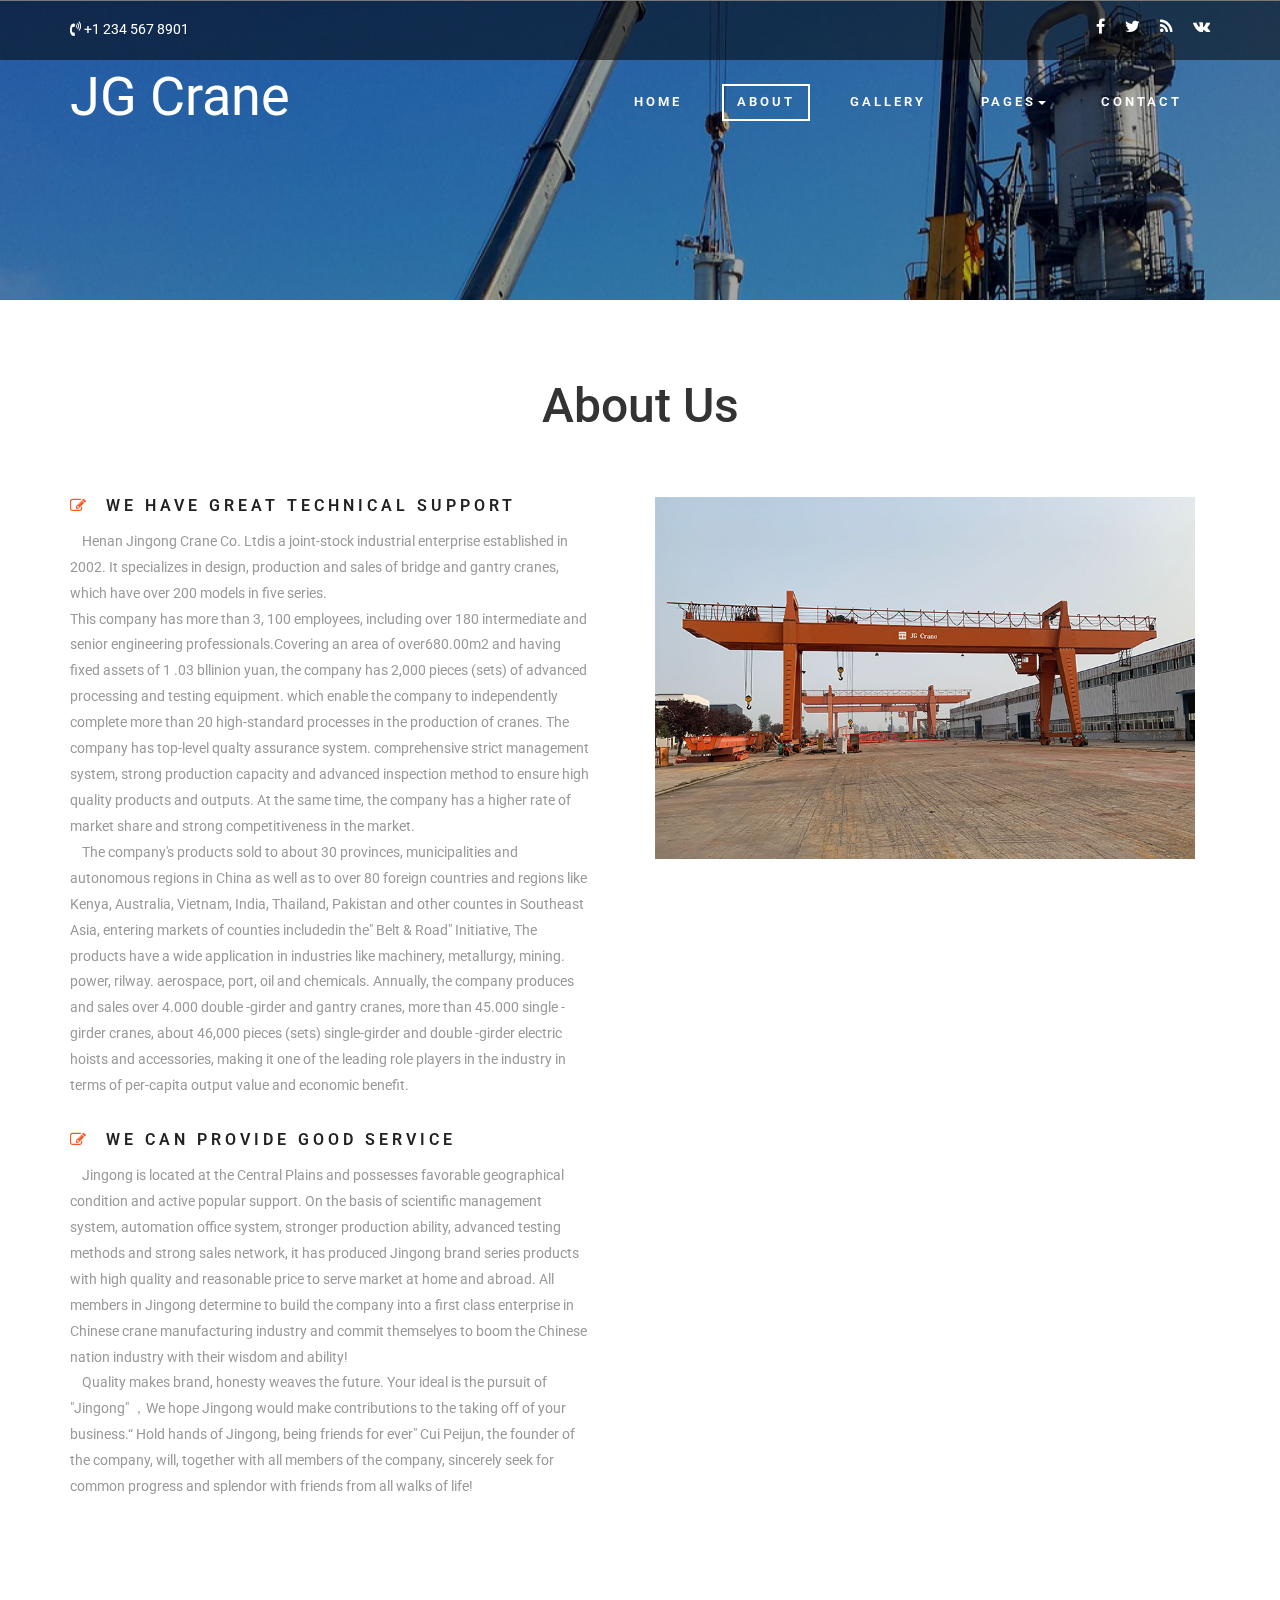
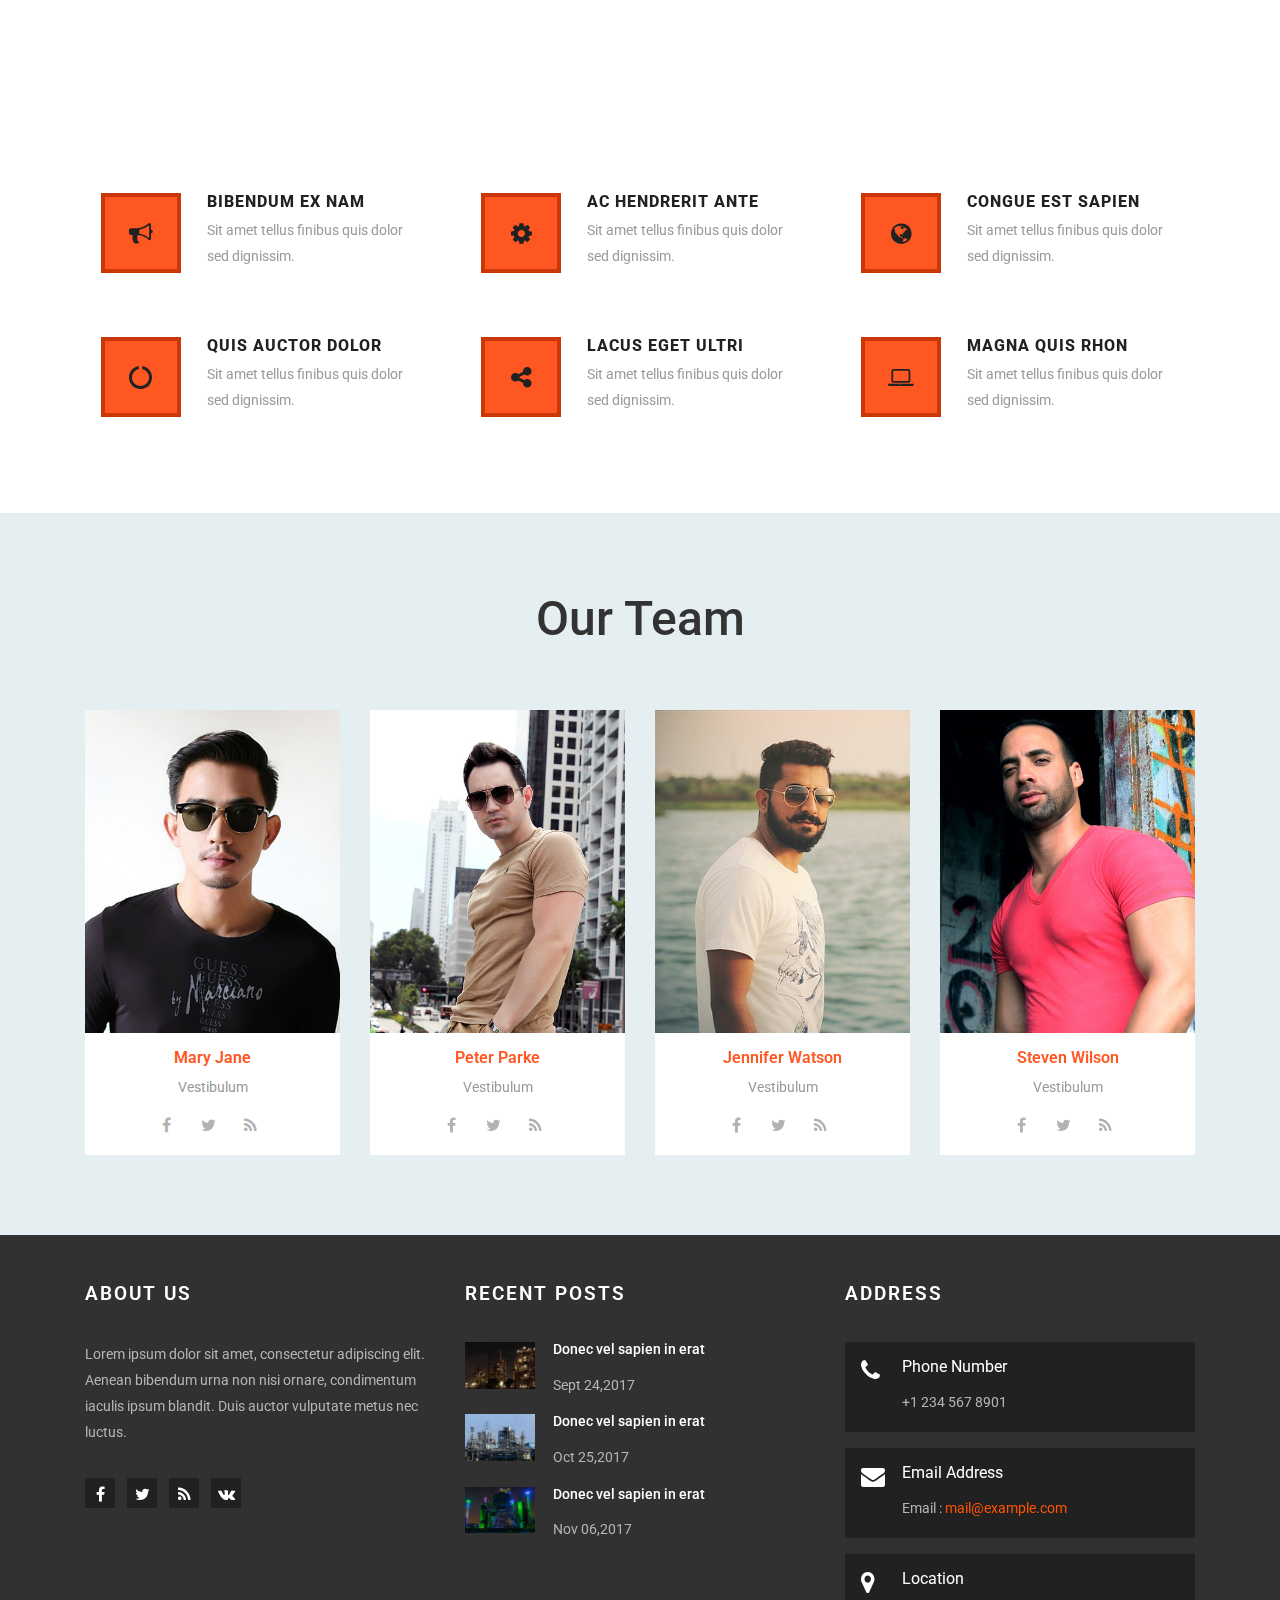
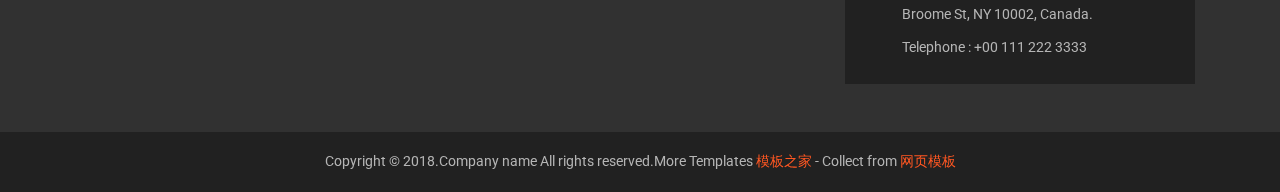
==== about.html @ aad28277 "frist pull" ====
<!DOCTYPE html>
<html lang="en">
<head>
<title>About</title>
<meta name="viewport" content="width=device-width, initial-scale=1">
<meta charset="utf-8">
<meta name="keywords" content="" />
<script type="application/x-javascript"> addEventListener("load", function() { setTimeout(hideURLbar, 0); }, false); function hideURLbar(){ window.scrollTo(0,1); } </script>
<!-- bootstrap-css -->
<link href="css/bootstrap.css" rel="stylesheet" type="text/css" media="all" />
<!--// bootstrap-css -->
<!-- css -->
<link rel="stylesheet" href="css/style.css" type="text/css" media="all" />
<!--// css -->
<!-- font-awesome icons -->
<link href="css/font-awesome.css" rel="stylesheet"> 
<!-- //font-awesome icons -->
<!-- font -->
<link href="http://fonts.googleapis.com/css?family=Roboto:100,100i,300,300i,400,400i,500,500i,700,700i,900,900i" rel="stylesheet">
<!-- //font -->
<script src="js/jquery-2.2.3.min.js"></script>
<script src="js/bootstrap.js"></script>
</head>
<body>
	<!-- w3-banner -->
	<div class="w3-banner-1 jarallax">
		
			<div class="w3layouts-header-top">
				<div class="container">
					<div class="w3-header-top-grids">
						<div class="w3-header-top-left">
							<p><i class="fa fa-volume-control-phone" aria-hidden="true"></i> +1 234 567 8901</p>
						</div>
						<div class="w3-header-top-right">
							<div class="agileinfo-social-grids">
								<ul>
									<li><a href="#"><i class="fa fa-facebook"></i></a></li>
									<li><a href="#"><i class="fa fa-twitter"></i></a></li>
									<li><a href="#"><i class="fa fa-rss"></i></a></li>
									<li><a href="#"><i class="fa fa-vk"></i></a></li>
								</ul>
							</div>
							<div class="clearfix"> </div>
						</div>
						<div class="clearfix"> </div>
					</div>
				</div>
			</div>
			<div class="head">
				<div class="container">
					<div class="navbar-top">
							<!-- Brand and toggle get grouped for better mobile display -->
							<div class="navbar-header">
							  <button type="button" class="navbar-toggle collapsed" data-toggle="collapse" data-target="#bs-example-navbar-collapse-1">
								<span class="sr-only">Toggle navigation</span>
								<span class="icon-bar"></span>
								<span class="icon-bar"></span>
								<span class="icon-bar"></span>
							  </button>
								 <div class="navbar-brand logo ">
									<h1><a href="index.html">JG Crane</a></h1>
								</div>

							</div>

							<!-- Collect the nav links, forms, and other content for toggling -->
							<div class="collapse navbar-collapse" id="bs-example-navbar-collapse-1">
							 <ul class="nav navbar-nav link-effect-4">
								<li><a href="index.html">Home</a></li>
								<li class="active first-list"><a href="about.html">About</a></li>
								<li><a href="gallery.html">Gallery</a></li>
								<li><a href="#" class="dropdown-toggle" data-toggle="dropdown" role="button" aria-haspopup="true" aria-expanded="false"><span data-letters="Pages">Pages</span><span class="caret"></span></a>
									<ul class="dropdown-menu"> 
										<li><a href="icons.html">Web Icons</a></li>
										<li><a href="codes.html">Short Codes</a></li>
									</ul>
								</li>   
								<li><a href="contact.html">Contact</a></li>
							  </ul>
							</div><!-- /.navbar-collapse -->
						</div>
				</div>
			</div>
		
		
	</div>
	<!-- //w3-banner -->
		<!-- about -->
	<!-- courses -->
	<div class="courses">
		<div class="container"> 
		<h2 class="agileits-title">About Us</h2>
			<div class="agileits_w3layouts_team_grids w3ls_courses_grids">
				<div class="col-md-6 w3ls_banner_bottom_left w3ls_courses_left">
					<div class="w3ls_courses_left_grids">
						<div class="w3ls_courses_left_grid">
							<h3><i class="fa fa-pencil-square-o" aria-hidden="true"></i>We have great technical support</h3>
							<p>&nbsp;&nbsp;&nbsp;&nbsp;Henan Jingong Crane Co. Ltdis a joint-stock industrial enterprise established in 2002. It specializes in  design, production and sales of bridge and gantry cranes, which have over 200 models in five series. <br>
    This company has more than 3, 100 employees, including over 180 intermediate and senior engineering professionals.Covering an area of over680.00m2 and having fixed assets of 1 .03 bllinion yuan, the company has 2,000 pieces (sets) of advanced processing and testing equipment. which enable the company to independently complete more than 20 high-standard processes in the production of cranes. The company has top-level qualty assurance system. comprehensive strict management system, strong production capacity and advanced inspection method to ensure high quality products and outputs. At the same time, the company has a higher rate of market share and strong competitiveness in the market.<br>
    &nbsp;&nbsp;&nbsp;&nbsp;The company's products sold to about 30 provinces, municipalities and autonomous regions in China as well as to over 80 foreign countries and regions like Kenya, Australia, Vietnam, India, Thailand, Pakistan and other countes in Southeast Asia, entering markets of counties includedin the" Belt &amp; Road" Initiative, The products have a wide application in industries like machinery, metallurgy, mining. power, rilway. aerospace, port, oil and chemicals. Annually, the company produces and sales over 4.000 double -girder and gantry cranes, more than 45.000 single -girder cranes, about 46,000 pieces (sets) single-girder and double -girder electric hoists and accessories, making it one of the leading role players in the industry in terms of per-capita output value and economic benefit.</p>
						</div>
						<div class="w3ls_courses_left_grid">
							<h3><i class="fa fa-pencil-square-o" aria-hidden="true"></i>We can provide good service</h3>
							<p> &nbsp;&nbsp;&nbsp;&nbsp;Jingong is located at the Central Plains and possesses favorable geographical condition and active popular support. On the basis of scientific management system, automation office system, stronger production ability, advanced testing methods and strong sales network, it has produced Jingong brand series products with high quality and reasonable price to serve market at home and abroad. All members in Jingong determine to build the company into a first class enterprise in Chinese crane manufacturing industry and commit themselyes to boom the Chinese nation industry with their wisdom and ability!<br>
    &nbsp;&nbsp;&nbsp;&nbsp;Quality makes brand, honesty weaves the future. Your ideal is the pursuit of "Jingong" ，We hope Jingong would make contributions to the taking off of your business.“ Hold hands of Jingong, being friends for ever" Cui Peijun, the founder of the company, will, together with all members of the company, sincerely seek for common progress and splendor with friends from all walks of life!</p>
						</div>
						
					</div>
				</div>
				<div class="col-md-6 agileits_courses_right">
					<img src="images/about.jpg" alt="crane" class="img-responsive">
				</div>
				<div class="clearfix"> </div>
			</div>
		</div>
	</div>
	<!-- //courses -->
	<!-- features -->
	<div class="features jarallax">
		<div class="container">
			<div class="agileits-heading features-heading">
				<h3 class="agileits-title">Best Services</h3>
			</div>
			<div class="w3_agileits_features_grids">
				<div class="col-md-4 w3_agileits_features_grid">
					<div class="agileits_w3layouts_features_grid">
						<div class="col-xs-4 agileits_w3layouts_features_gridl">
							<div class="agile_feature_grid">
								<i class="fa fa-bullhorn" aria-hidden="true"></i>
							</div>
						</div>
						<div class="col-xs-8 agileits_w3layouts_features_gridr">
							<h4>bibendum ex Nam</h4>
							<p>Sit amet tellus finibus quis dolor sed dignissim.</p>
						</div>
						<div class="clearfix"> </div>
					</div>
				</div>
				<div class="col-md-4 w3_agileits_features_grid">
					<div class="agileits_w3layouts_features_grid">
						<div class="col-xs-4 agileits_w3layouts_features_gridl">
							<div class="agile_feature_grid">
								<i class="fa fa-cog" aria-hidden="true"></i>
							</div>
						</div>
						<div class="col-xs-8 agileits_w3layouts_features_gridr">
							<h4>ac hendrerit ante</h4>
							<p>Sit amet tellus finibus quis dolor sed dignissim.</p>
						</div>
						<div class="clearfix"> </div>
					</div>
				</div>
				<div class="col-md-4 w3_agileits_features_grid">
					<div class="agileits_w3layouts_features_grid">
						<div class="col-xs-4 agileits_w3layouts_features_gridl">
							<div class="agile_feature_grid">
								<i class="fa fa-globe" aria-hidden="true"></i>
							</div>
						</div>
						<div class="col-xs-8 agileits_w3layouts_features_gridr">
							<h4>congue est sapien</h4>
							<p>Sit amet tellus finibus quis dolor sed dignissim.</p>
						</div>
						<div class="clearfix"> </div>
					</div>
				</div>
				<div class="col-md-4 w3_agileits_features_grid">
					<div class="agileits_w3layouts_features_grid">
						<div class="col-xs-4 agileits_w3layouts_features_gridl">
							<div class="agile_feature_grid">
								<i class="fa fa-circle-o-notch" aria-hidden="true"></i>
							</div>
						</div>
						<div class="col-xs-8 agileits_w3layouts_features_gridr">
							<h4>quis auctor dolor</h4>
							<p>Sit amet tellus finibus quis dolor sed dignissim.</p>
						</div>
						<div class="clearfix"> </div>
					</div>
				</div>
				<div class="col-md-4 w3_agileits_features_grid">
					<div class="agileits_w3layouts_features_grid">
						<div class="col-xs-4 agileits_w3layouts_features_gridl">
							<div class="agile_feature_grid">
								<i class="fa fa-share-alt" aria-hidden="true"></i>
							</div>
						</div>
						<div class="col-xs-8 agileits_w3layouts_features_gridr">
							<h4>lacus eget ultri</h4>
							<p>Sit amet tellus finibus quis dolor sed dignissim.</p>
						</div>
						<div class="clearfix"> </div>
					</div>
				</div>
				<div class="col-md-4 w3_agileits_features_grid">
					<div class="agileits_w3layouts_features_grid">
						<div class="col-xs-4 agileits_w3layouts_features_gridl">
							<div class="agile_feature_grid">
								<i class="fa fa-laptop" aria-hidden="true"></i>
							</div>
						</div>
						<div class="col-xs-8 agileits_w3layouts_features_gridr">
							<h4>magna quis rhon</h4>
							<p>Sit amet tellus finibus quis dolor sed dignissim.</p>
						</div>
						<div class="clearfix"> </div>
					</div>
				</div>
				<div class="clearfix"> </div>
			</div>
		</div>
	</div>
	<!-- //features -->
	<!-- team -->
	<div class="team">
		<div class="container">
			<h3 class="agileits-title">Our Team</h3>
			<div class="agileinfo-team-grids">
				<div class="col-md-3 wthree-team-grid">
					<img src="images/t1.jpg" alt="">
					<div class="wthree-team-grid-info">
						<h4>Mary Jane</h4>
						<p>Vestibulum</p>
						<div class="team-social-grids">
							<ul>
								<li><a href="#"><i class="fa fa-facebook"></i></a></li>
								<li><a href="#"><i class="fa fa-twitter"></i></a></li>
								<li><a href="#"><i class="fa fa-rss"></i></a></li>
							</ul>
						</div>
					</div>
				</div>
				<div class="col-md-3 wthree-team-grid">
					<img src="images/t2.jpg" alt="">
					<div class="wthree-team-grid-info">
						<h4>Peter Parke</h4>
						<p>Vestibulum</p>
						<div class="team-social-grids">
							<ul>
								<li><a href="#"><i class="fa fa-facebook"></i></a></li>
								<li><a href="#"><i class="fa fa-twitter"></i></a></li>
								<li><a href="#"><i class="fa fa-rss"></i></a></li>
							</ul>
						</div>
					</div>
				</div>
				<div class="col-md-3 wthree-team-grid">
					<img src="images/t3.jpg" alt="">
					<div class="wthree-team-grid-info">
						<h4>Jennifer Watson</h4>
						<p>Vestibulum</p>
						<div class="team-social-grids">
							<ul>
								<li><a href="#"><i class="fa fa-facebook"></i></a></li>
								<li><a href="#"><i class="fa fa-twitter"></i></a></li>
								<li><a href="#"><i class="fa fa-rss"></i></a></li>
							</ul>
						</div>
					</div>
				</div>
				<div class="col-md-3 wthree-team-grid">
					<img src="images/t4.jpg" alt="">
					<div class="wthree-team-grid-info">
						<h4>Steven Wilson</h4>
						<p>Vestibulum</p>
						<div class="team-social-grids">
							<ul>
								<li><a href="#"><i class="fa fa-facebook"></i></a></li>
								<li><a href="#"><i class="fa fa-twitter"></i></a></li>
								<li><a href="#"><i class="fa fa-rss"></i></a></li>
							</ul>
						</div>
					</div>
				</div>
				<div class="clearfix"> </div>
			</div>
		</div>
	</div>
	<!-- //team -->
	<!-- //about -->

	<!-- footer -->
		<div class="agileits-w3layouts-footer">
			<div class="container">
				<div class="col-md-4 w3-agile-grid">
					<h5>About Us</h5>
					<p>Lorem ipsum dolor sit amet, consectetur adipiscing elit. Aenean bibendum urna non nisi ornare, condimentum iaculis ipsum blandit. Duis auctor vulputate metus nec luctus.</p>
					<div class="footer-agileinfo-social">
						<ul>
							<li><a href="#"><i class="fa fa-facebook"></i></a></li>
							<li><a href="#"><i class="fa fa-twitter"></i></a></li>
							<li><a href="#"><i class="fa fa-rss"></i></a></li>
							<li><a href="#"><i class="fa fa-vk"></i></a></li>
						</ul>
					</div>
				</div>
				<div class="col-md-4 w3-agile-grid">
					<h5>Recent Posts</h5>
					<div class="w3ls-post-grids">
						<div class="w3ls-post-grid">
							<div class="w3ls-post-img">
								<a href="#"><img src="images/g1.jpg" alt="" /></a>
							</div>
							<div class="w3ls-post-info">
								<h6><a href="#" data-toggle="modal" data-target="#myModal">Donec vel sapien in erat</a></h6>
								<p>Sept 24,2017</p>
							</div>
							<div class="clearfix"> </div>
						</div>
						<div class="w3ls-post-grid">
							<div class="w3ls-post-img">
								<a href="#"><img src="images/g4.jpg" alt="" /></a>
							</div>
							<div class="w3ls-post-info">
								<h6><a href="#" data-toggle="modal" data-target="#myModal">Donec vel sapien in erat</a></h6>
								<p>Oct 25,2017</p>
							</div>
							<div class="clearfix"> </div>
						</div>
						<div class="w3ls-post-grid">
							<div class="w3ls-post-img">
								<a href="#"><img src="images/g6.jpg" alt="" /></a>
							</div>
							<div class="w3ls-post-info">
								<h6><a href="#" data-toggle="modal" data-target="#myModal">Donec vel sapien in erat</a></h6>
								<p>Nov 06,2017</p>
							</div>
							<div class="clearfix"> </div>
						</div>
					</div>
				</div>
				<div class="col-md-4 w3-agile-grid">
					<h5>Address</h5>
					<div class="w3-address">
						<div class="w3-address-grid">
							<div class="w3-address-left">
								<i class="fa fa-phone" aria-hidden="true"></i>
							</div>
							<div class="w3-address-right">
								<h6>Phone Number</h6>
								<p>+1 234 567 8901</p>
							</div>
							<div class="clearfix"> </div>
						</div>
						<div class="w3-address-grid">
							<div class="w3-address-left">
								<i class="fa fa-envelope" aria-hidden="true"></i>
							</div>
							<div class="w3-address-right">
								<h6>Email Address</h6>
								<p>Email :<a href="mailto:example@email.com"> mail@example.com</a></p>
							</div>
							<div class="clearfix"> </div>
						</div>
						<div class="w3-address-grid">
							<div class="w3-address-left">
								<i class="fa fa-map-marker" aria-hidden="true"></i>
							</div>
							<div class="w3-address-right">
								<h6>Location</h6>
								<p>Broome St, NY 10002, Canada. 
								<span>Telephone : +00 111 222 3333</span>
								</p>
							</div>
							<div class="clearfix"> </div>
						</div>
					</div>
				</div>
				<div class="clearfix"> </div>
			</div>
		</div>
		<div class="copyright">
			<div class="container">
				<p>Copyright &copy; 2018.Company name All rights reserved.More Templates <a href="http://www.cssmoban.com/" target="_blank" title="模板之家">模板之家</a> - Collect from <a href="http://www.cssmoban.com/" title="网页模板" target="_blank">网页模板</a></p>
			</div>
		</div>
	<!-- //footer -->

	<script src="js/jarallax.js"></script>
	<script src="js/SmoothScroll.min.js"></script>
	<script type="text/javascript">
		/* init Jarallax */
		$('.jarallax').jarallax({
			speed: 0.5,
			imgWidth: 1366,
			imgHeight: 768
		})
	</script>
</body>	
</html>
---- css/style.css ----
body a {
  transition: 0.5s all;
  -webkit-transition: 0.5s all;
  -o-transition: 0.5s all;
  -moz-transition: 0.5s all;
  -ms-transition: 0.5s all;
}
html, body{
    font-size: 100%;
	font-family: 'Roboto', sans-serif;
}
body{
	background:#FFFFFF;
}
/*-- banner --*/
.w3-banner{
	background: url(../images/banner.jpg) no-repeat 0px 0px;
    background-size: cover;
}
.w3-banner-1{
	background: url(../images/banner.jpg) no-repeat 0px 0px;
    background-size: cover;
	min-height:300px;
}
.wthree-different-dot {
    background: url(../images/dott.png)repeat 0px 0px;
    background-size: 2px;
    -webkit-background-size: 2px;
    -moz-background-size: 2px;
    -o-background-size: 2px;
    -ms-background-size: 2px;
    padding: 0 0 10em;
}
.jarallax {
    position: relative;
    background-size: cover;
    background-repeat: no-repeat;
    background-position: 50% 50%;
}
.w3layouts-header-top{
    padding: 1em 0em;
    background: rgba(0, 0, 0, 0.53);
}
.w3-header-top-left{
    float: left;
    width: 15%;
}
.w3-header-top-left p,.w3-header-top-right-text p{
	color:#FFFFFF;
	font-size:.9em;
	margin:0;
}
.w3-header-top-right{
    float: right;
}
.agileinfo-social-grids {
    float: left;
}
.tlinks{text-indent:-9999px;height:0;line-height:0;font-size:0;overflow:hidden;}
/*-- social-icons --*/
.agileinfo-social-grids{
    margin-left: 0;
}
.agileinfo-social-grids ul{
	padding:0;
	margin:0;
}
.agileinfo-social-grids ul li{
    display: inline-block;
}
.agileinfo-social-grids ul li a {
	color: #FFFFFF;
    text-align: center;
}
.agileinfo-social-grids ul li a i.fa{
    transition: 0.5s all;
    -webkit-transition: 0.5s all;
    -moz-transition: 0.5s all;
    -o-transition: 0.5s all;
    -ms-transition: 0.5s all;
}
.agileinfo-social-grids ul li a i.fa.fa-facebook:hover {
    color: #3b5998;
}
.agileinfo-social-grids ul li a i.fa.fa-twitter{
	margin:0 1em;
}
.agileinfo-social-grids ul li a i.fa.fa-twitter:hover{
	color: #55acee;
}
.agileinfo-social-grids ul li a i.fa.fa-rss{
	margin:0 1em 0 0;
}
.agileinfo-social-grids ul li a i.fa.fa-rss:hover{
	color: #f26522;
}
.agileinfo-social-grids ul li a i.fa.fa-vk:hover{
	color: #45668e;
}
.agileinfo-dot,.agile-dot {
	background: url(../images/dott.png)repeat 0px 0px;
    background-size: 3px;
    -webkit-background-size: 3px;
    -moz-background-size: 3px;
    -o-background-size: 3px;
    -ms-background-size: 3px;
}
.logo h1{
    margin: .2em 0 0 0;
}
.logo h1 a{
    text-decoration: none;
    color: #ffffff;
    font-size: 1.5em;
    font-weight: 400;
}
.logo h1 a span{
    font-size: 1.5em;
    color: #FF5722;
    font-weight: 600;
}
.navbar-brand {
   height: auto; 
    padding: 0; 
    font-size: 18px; 
    line-height: 20px;
}
.navbar-nav {
    float: right;
    margin-top: 1.5em;
}
.navbar-default {
    border: none;
    background: none;
    min-height: auto;
    margin-bottom: 0;
}
div#bs-example-navbar-collapse-1 {
    padding: 0;
}
.navbar-nav li.first-list:after,ul.dropdown-menu li:after{
    background: none !important;
	width: 0px !important;
}
ul.nav.navbar-nav li a {
	font-size: .8em;
    color: #FFFFFF;
    margin: 0 1em;
    padding: .5em 1em;
    font-weight: 600;
    text-transform: uppercase;
    letter-spacing: 3px;
    border: solid 2px rgba(255, 255, 255, 0);
}
ul.nav.navbar-nav li a:hover{
    color: #FFFFFF !important;
    border: solid 2px #FFFFFF;
}
ul.nav.navbar-nav li a:focus{
	outline:none;
	border: solid 2px rgba(255, 255, 255, 0)
}
.nav > li > a:hover, .nav > li > a:focus {
    text-decoration: none;
    background:none !important;
}
.navbar-default .navbar-nav > li > a:hover, .navbar-default .navbar-nav > li > a:focus {
    color: #fff;
}
ul.nav.navbar-nav li.active a {
    color: #FFFFFF;
    background: none;
    border: solid 2px #FFFFFF;
}
.navbar-default .navbar-nav > .active > a, .navbar-default .navbar-nav > .active > a:hover, .navbar-default .navbar-nav > .active > a:focus {
    color: #fff;
    background:none;
}
.nav .open > a, .nav .open > a:hover, .nav .open > a:focus {
    background: none!important;
}
.top-nav .open > .dropdown-menu {
    display: block;
    background: rgba(0, 0, 0, 0.69);
    margin-top: 2em;
    left: -73%;
}
.top-nav .open > .dropdown-menu li {
    margin: 0;
	display: block;
	overflow:hidden;
}
.navbar-top .open > .dropdown-menu li a {
    display: block;
    color: #fff;
    font-size: 1em;
    padding: 0.5em 1em;
    text-align: center;
	border: solid 2px rgba(255, 255, 255, 0);
}
.navbar-top .nav .open > a, .nav .open > a:hover, .nav .open > a:focus {
    color: #ffffff;
    border: none;
    background: none;
	    border: solid 2px #FFFFFF;
}
.navbar-top .dropdown-menu > li > a:hover, .dropdown-menu > li > a:focus {
    color: #FF5722;
    text-decoration: none;
    background-color: transparent;
	    border: solid 2px #FFFFFF;
}
ul.dropdown-menu {
    background: rgba(0, 5, 13, 0.74) !important;
}
/*-- banner --*/
.banner{
    margin: 5em 0 0 0;
}
.slider {
	position: relative;
}
.w3ls-icon{
	text-align:center;
}
.w3ls-icon i.fa{
	color:#FFF;
	font-size:2em;
}
.border{
    height: 2px;
    background: #FFF;
    width: 4%;
    margin: 22px auto 0;
}
.slider-info {
    text-align: center;
    margin: 6em 0 0 0;
}
.slider-info h3{
    font-size: 6em;
    margin: 0;
    color: #FFF;
    font-weight: 100;
}
.slider-info p{
    color: #E8E8E8;
    font-size: 1em;
    margin: 1em 0 0 0;
}
.more-button a{
    border: solid 2px #FFF;
    color: #FFF;
    font-size: 1em;
    padding: .5em 2em;
    text-decoration: none;
    letter-spacing: 1px;
}
.more-button {
    margin: 7em 0 1em 0;
}	
.more-button a:hover{
    background: #FF5722;
	border: solid 2px #FF5722;
}
/*------------------ Slider Part starts Here----------*/
#slider2,
#slider3 {
  box-shadow: none;
  -moz-box-shadow: none;
  -webkit-box-shadow: none;
  margin: 0 auto;
}
.rslides_tabs {
  list-style: none;
  padding: 0;
  background: rgba(0,0,0,.25);
  box-shadow: 0 0 1px rgba(255,255,255,.3), inset 0 0 5px rgba(0,0,0,1.0);
  -moz-box-shadow: 0 0 1px rgba(255,255,255,.3), inset 0 0 5px rgba(0,0,0,1.0);
  -webkit-box-shadow: 0 0 1px rgba(255,255,255,.3), inset 0 0 5px rgba(0,0,0,1.0);
  font-size: 18px;
  list-style: none;
  margin: 0 auto 50px;
  max-width: 540px;
  padding: 10px 0;
  text-align: center;
  width: 100%;
}
.rslides_tabs li {
  display: inline;
  float: none;
  margin-right: 1px;
}
.rslides_tabs a {
  width: auto;
  line-height: 20px;
  padding: 9px 20px;
  height: auto;
  background: transparent;
  display: inline;
}
.rslides_tabs li:first-child {
  margin-left: 0;
}
.rslides_tabs .rslides_here a {
  background: rgba(255,255,255,.1);
  color: #fff;
  font-weight: bold;
}
.events {
  list-style: none;
}
.callbacks_container {
  position: relative;
  width: 100%;
}
.callbacks {
  position: relative;
  list-style: none;
  overflow: hidden;
  width: 100%;
  padding: 0;
  margin: 0;
}
.callbacks li {
  position: absolute;
  width: 100%;
  left: 0;
  top: 0;
}
.callbacks img {
  position: relative;
  z-index: 1;
  height: auto;
  border: 0;
}
.callbacks .caption {
	display: block;
	position: absolute;
	z-index: 2;
	font-size: 20px;
	text-shadow: none;
	color: #fff;
	left: 0;
	right: 0;
	padding: 10px 20px;
	margin: 0;
	max-width: none;
	top: 10%;
	text-align: center;
}
.callbacks_nav {
    position: absolute;
    -webkit-tap-highlight-color: rgba(0,0,0,0);
    top: 50%;
    opacity: 0.7;
    z-index: 3;
    text-indent: -9999px;
    overflow: hidden;
    text-decoration: none;
    height: 2px;
    width: 45px;
    margin-top: 0;
    background: #FFF;
}
.callbacks_nav:active {
  opacity: 1.0;
}
.callbacks_nav.next {
    right:0;
    background-position: right top;
}
#slider3-pager a {
  display: inline-block;
}
#slider3-pager span{
  float: left;
}
#slider3-pager span{
	width:100px;
	height:15px;
	background:#fff;
	display:inline-block;
	border-radius:30em;
	opacity:0.6;
}
#slider3-pager .rslides_here a {
  background: #FFF;
  border-radius:30em;
  opacity:1;
}
#slider3-pager a {
  padding: 0;
}
#slider3-pager li{
	display:inline-block;
}
.rslides {
  position: relative;
  list-style: none;
  overflow: hidden;
  width: 100%;
  padding: 0;
  margin: 0;
}
.rslides li {
  -webkit-backface-visibility: hidden;
  position: absolute;
  display: none;
  width: 100%;
  left: 0;
  top: 0;
}
.rslides li{
  position: relative;
  display: block;
  float: left;
}
.rslides img {
  height: auto;
  border: 0;
  width:100%;
}
.callbacks_tabs{
    list-style: none;
    position: absolute;
    top: 106%;
    z-index: 999;
    right: 48%;
    padding: 0;
    margin: 0;
}
.slider-top{
	text-align: center;
	padding:10em 0;
}
.slider-top h1{
	font-weight:700;
	font-size:48px;
	color:#010101;
}
.slider-top p{
	font-weight:400;
	font-size:20px;
	padding:1em 7em;
	color:#010101;
}
.slider-top ul.social-slide{
	display:inline-flex;
	margin: 0px;
	padding: 0px;
}
ul.social-slide li i{
	width:70px;
	height:74px;
	background:url(../images/img-resources.png)no-repeat;
	display: inline-block;
	margin:0px 15px;
}
ul.social-slide li i.win{
	background-position:-6px 0px;
}
ul.social-slide li i.android{
	background-position:-110px 0px;
}
ul.social-slide li i.mac{
	background-position:-215px 0px;
}
.callbacks_tabs li{
  display: inline-block;
  margin: 0 .2em;
}
@media screen and (max-width: 600px) {
  .callbacks_nav {
    top: 47%;
    }
}
/*----*/
.callbacks_tabs a{
 visibility: hidden;
}
.callbacks_tabs a:after {
    content: "\f111";
    font-size: 0;
    visibility: visible;
    display: block;
    height: 6px;
    width: 6px;
    background: #C1C1C1;
    display: inline-block;
    border-radius: 30px;
    -webkit-border-radius: 30px;
    -moz-border-radius: 30px;
    -o-border-radius: 30px;
    -ms-border-radius: 30px;
}
.callbacks_here a:after{
    border: 2px solid #FFFFFF;
    background: #FFFFFF;
	height: 12px;
    width: 12px;
}	
ul.callbacks_tabs.callbacks2_tabs {
    top: 73%;
    left: 46%;
}
ul.callbacks_tabs.callbacks2_tabs li {
    display: inline-block;
    margin: 0 .5em;
}
ul.callbacks_tabs.callbacks2_tabs a:after {
    background: #F1C99B !important;
}
ul.callbacks_tabs.callbacks2_tabs a:after {
    border: none;
}
/*-- //banner --*/
/*-- modal --*/
.agileits-w3layouts-info img{
	width:100%;
}
.modal-header h4 {
    color: #000000;
    font-size: 1.5em;
    font-weight: 100;
}
.modal-header h4 span{
	font-size: 1.5em;
    color: #FF5722;
    font-weight: 600;
}
.modal-body p{
    margin: 1em 0 0 0;
    font-size: .875em;
    color: #999999;
    line-height: 1.8em;
}
/*-- //modal --*/
/*-- services --*/ 
h3.agileits-title, h2.agileits-title {
    font-size: 3em;
    margin: 0;
    color: #333;
    text-align: center;
}
.w3l-services-grid{
	text-align:center;
}
.w3l-services-text {
    padding: 2em;
    border: 1px solid #ddd;
	position: relative;
	background: #fff;
}
.w3l-services-text p {
    font-size: 14px;
    color: #777;
    line-height: 28px;
}
.w3l-services-text:before {
    content: '';
    width: 0%;
    border: 2px solid #FF5722;
    height: 100%;
    display: block;
    position: absolute;
    left: 0;
    top: 0;
	-webkit-transition: .5s all;
	-moz-transition: .5s all;
	-o-transition: .5s all;
	-ms-transition: .5s all;
    transition: .5s all; 
}
.w3ls-services-img {
    width: 75px;
    height: 75px;
    margin: 0 auto;
    border-radius: 50%;
    -webkit-border-radius: 50%;
    -moz-border-radius: 50%;
    -ms-border-radius: 50%;
    -o-border-radius: 50%;
    -webkit-transition: 0.5s all;
    -o-transition: 0.5s all;
    -moz-transition: 0.5s all;
    -ms-transition: 0.5s all;
    transition: 0.5s all;
}
.w3ls-services-img i.fa {
    color: #FF5722;
    font-size: 3em;
    padding: .4em 0 0 0;
    -webkit-transition: 0.5s all;
    -o-transition: 0.5s all;
    -moz-transition: 0.5s all;
    -ms-transition: 0.5s all;
    transition: 0.5s all;
}
.agileits-services-info h4 {
    color: #000000;
    font-size: 1.3em;
    margin: 1.3em 0 0.8em;
    text-transform: uppercase;
    font-weight: 600;
    letter-spacing: 2px;
}
.w3l-services-grid:hover .w3ls-services-img{
    background: #FF5722;  
}
.w3l-services-grid:hover .w3ls-services-img i.fa {
    color: #fff; 
	-webkit-transform: scale(0.5);
	-moz-transform: scale(0.5);
	-o-transform: scale(0.5);
	-ms-transform: scale(0.5);
    transform: scale(0.5);
} 
.w3l-services-grid:hover .w3l-services-text:before { 
    width: 100%;  
}
.services {
    padding: 5em 0;
}
.w3-services-grids {
    margin-top: 4em;
}
/*-- //services --*/
/*-- stats --*/  
.stats.services {
    background: url(../images/skillsbg.jpg)no-repeat center;
    background-size: cover;
    position: relative;
    z-index: 1;
	padding: 5em 0;
}
.stats-grid {
    text-align: center;
}
.stats-img i.fa {
    font-size: 2.5em;
    color: #d2d2d2;
} 
.stats-agileinfo h6 {
    font-size: 1.5em;
    margin: 1.3em 0 0.8em;
    text-transform: uppercase;
    font-weight: 600;
    letter-spacing: 2px;
    color: #FF5722;
}
.numscroller {
    font-size: 3em;
    font-weight: 300;
    color: #fff;
}
/*-- //stats --*/
/*-- testimonial --*/
/******** SAP ************/
.sap_tabs {
    clear: both;
    text-align: center;
    margin-top: 5em;
}
.tab_box{
	background:#fd926d;
	padding: 2em;
}
.top1{
	margin-top: 2%;
}
.resp-tabs-list {
    width: 30%;
    list-style: none;
    padding: 0;
    margin:4em auto 2em;
}
.resp-tab-item {
    cursor: pointer;
    padding: 0;
    display: inline-block;
    list-style: none;
    width: 19%;
    -webkit-transition: all 0.5s;
    -moz-transition: all 0.5s;
    transition: all 0.5s; 
	border: 2px solid transparent;
	border-radius:50%;
}
.resp-tab-item img { 
	width:100%;
	opacity:.3;
}
.resp-tab-item:hover {
    text-shadow: none;
    border-color:#ff5722;
}
.resp-tab-active{
	text-shadow: none;
	color:#fff;
} 
li.resp-tab-item.resp-tab-active {
    border-color: #ff5722;
    opacity: 1;
	-webkit-transform: scale(1.5);
	-moz-transform: scale(1.5);
	-o-transform: scale(1.5);
	-ms-transform: scale(1.5);
    transform: scale(1.5);
}
li.resp-tab-item.resp-tab-active img {
    opacity: 1;
}
.resp-tabs-container {
	padding: 0;
	clear: left;
}
h2.resp-accordion {
	cursor: pointer;
	padding: 5px;
	display: none;
}
.resp-tab-content {
	display: none;
}
.resp-content-active, .resp-accordion-active {
   display: block;
}
@media only screen and (max-width:480px) {
	.resp-tabs-container{
		padding:10px;
	}
.resp-vtabs .resp-tabs-container {
	border: none;
	float: none;
	width: 100%;
	min-height: initial;
	clear: none;
}
.resp-accordion-closed {
	display: none !important;
}
}
.view.view-first {
    background: #fff;
    width: 70%;
    margin:0 auto 2em;
    padding: 2em 5em;
    border: 1px solid #E6E6E6;
    position: relative;
}
.view.view-first h5 {
    color: #fff;
    font-size: 1.5em;
    background: #FF5722;
    display: inline-block;
    padding: .5em 1em;
    position: absolute;
    left: 39%;
    bottom: -21%;
    text-transform: capitalize;
}
.view.view-first p {
    margin-bottom: 1em;
    font-size: 14px;
    line-height: 28px;
    color: #777;
}
.testimonial.agileits-w3layouts {
    padding: 5em 0;
}
/*-- //testimonial --*/
/*-- welcome --*/  
.welcome {
    padding: 5em 0;
}
.agileits-title {
    text-align: center;
}
.agileits-title h3 {
	color:#fff;
}
P {
    font-size: 14px;
    color: #777;
    line-height: 28px;
}
.welcomerow-agileinfo {
    text-align: center;
    margin-top: 4em;
}
.welcomerow-agileinfo h5{
    font-size: 1.5em;
    color:#FF5722;
    margin-bottom: 1em;
    font-weight: 300;
    letter-spacing: 3px;
}
.w3l-welcome-grid {
    text-align: center;
    margin-top: 3em;
    padding: 1em;
    border: 1px solid #fff; 
	-webkit-transition:.5s all;
	-moz-transition:.5s all;
	-o-transition:.5s all;
	-ms-transition:.5s all;
	transition:.5s all;
}
.agileits-welcome-info h4 ,.services-grids h4{
    color: #333;
    font-size: 1.3em;
    margin: 1.3em 0 0.8em;
    text-transform: uppercase;
    font-weight: 600;
    letter-spacing: 2px;
	-webkit-transition:.5s all;
	-moz-transition:.5s all;
	-o-transition:.5s all;
	-ms-transition:.5s all;
	transition:.5s all;
} 
.w3l-welcome-grid:hover {
    border-color: #ccc;
}
.w3l-welcome-grid:hover .agileits-welcome-info h4 {
    color: #FF5722;
}
/*-- //welcome --*/
/*-- subscribe --*/
.sub{
	color:#fff;
}
.subscribe { 
	background: #333;
	text-align:center;
	background: url(../images/mid-banner.jpg)no-repeat center bottom fixed;
	background-size:cover;
	padding: 5em 0;
}
.subscribe p {
    width: 72%;
    margin: 4em auto 0;
    color: #fff;
    letter-spacing: 1px;
}
.subscribe form {
    margin: 2em 0;
}
.subscribe form input.user {
    width: 42%;
    padding: .8em 1em;
    outline: none;
    font-size: 1em;
    border: 1px solid #fff;
    margin-right: 1em;
    color: #000;
    letter-spacing: 2px;
}
.subscribe form input[type="submit"] { 
    font-size: 1em;
    text-transform: uppercase;
    padding: .8em 2em;
    color: #fff;
    background: #FF5722;
    border: 1px solid #FF5722;
    letter-spacing: 3px;
    font-weight: 600;
    outline: none;
	-webkit-transition:.5s all;
	-moz-transition:.5s all;
	-o-transition:.5s all;
	-ms-transition:.5s all;
	transition:.5s all;
}
.subscribe form input[type="submit"]:hover {
	background: transparent;
    border: 1px solid #fff;
} 
/*-- //subscribe --*/ 
/*-- footer --*/
.agileits-w3layouts-footer{
    background: #313131;
    padding: 3em 0;
}
.w3-agile-grid h5{
    text-transform: uppercase;
    margin: 0 0 2em 0;
    font-size: 1.2em;
    color: #fff;
    font-weight: 600;
    letter-spacing: 2px;
}
.w3-agile-grid p{
	color: #b5b5b5;
    font-size: .9em;
    line-height: 1.8em;
    margin: 0;
}

.footer-agileinfo-social {
    margin: 2em 0 0 0;
}
.footer-agileinfo-social ul {
    padding: 0;
    margin: 0;
}
.footer-agileinfo-social ul li {
    display: inline-block;
    margin: 0 .5em 0 0;
}
.footer-agileinfo-social ul li a {
    color: #FFFFFF;
    text-align: center;
}
.footer-agileinfo-social ul li a i.fa {
    height: 30px;
    width: 30px;
    border: solid 2px #212121;
    line-height: 29px;
    background: #212121;
    color: #FFFFFF;
    transition: 0.5s all;
    -webkit-transition: 0.5s all;
    -moz-transition: 0.5s all;
    -o-transition: 0.5s all;
    -ms-transition: 0.5s all;
}
.footer-agileinfo-social ul li a i.fa.fa-facebook:hover {
	border: solid 2px #3b5998;
	background:#3b5998;
    color: #FFFFFF;
}
.footer-agileinfo-social ul li a i.fa.fa-twitter:hover{
	border: solid 2px #55acee;
	background:#55acee;
	color: #FFFFFF;
}
.footer-agileinfo-social ul li a i.fa.fa-rss:hover{
	border: solid 2px #f26522;
	background:#f26522;
	color: #FFFFFF;
}
.footer-agileinfo-social ul li a i.fa.fa-vk:hover{
	border: solid 2px #45668e;
	background:#45668e;
	color: #FFFFFF;
}
.w3ls-post-img{
	float:left;
	width:20%;
}
.w3ls-post-img a img{
	width:100%;
}
.w3ls-post-info{
	float:right;
	width:75%;
}
.w3ls-post-info h6{
    margin: 0;
	font-size:.9em;
}
.w3ls-post-info h6 a{
	color:#FFFFFF;
	margin:0;
	text-decoration:none;
}
.w3ls-post-info h6 a:hover{
    color: #FF5722;
}
.w3ls-post-info h6 a:focus{
	outline:none;
	text-decoration:none;
}
.w3ls-post-info p{
	color: #b5b5b5;
    font-size: .9em;
    margin: 1em 0 0 0;
}
.w3ls-post-grid:nth-child(2){
	margin:1em 0;
}
.w3-address-grid{
    background: #212121;
    padding: 1em;
}
.w3-address-left{
	float:left;
	width:10%;
}
.w3-address-left i.fa.fa-phone,.w3-address-left i.fa.fa-envelope,.w3-address-left i.fa.fa-map-marker{
    color: #FFFFFF;
    font-size: 1.5em;
}
.w3-address-right{
	float: right;
    width: 87%;
}
.w3-address-right h6{
	color: #FFFFFF;
    font-size: 1em;
    margin: 0;
    font-weight: 400;
}
.w3-address-right p{
	color:#b5b5b5;
	margin:1em 0 0 0;
	font-size:.9em;
}
.w3-address-right p a{
	color:#ff5301;
	text-decoration:none;
}
.w3-address-right p a:hover{
	color:#b5b5b5;
}
.w3-address-right p span{
	display:block;
	margin:.5em 0;
}
.w3-address-grid:nth-child(2){
	margin:1em 0;
}
.copyright{
	padding:1em 0;
	text-align:center;
	background:#212121;
}
.copyright p{
	color:#b5b5b5;
	font-size:.9em;
	margin:0;
}
.copyright p a{
    color: #FF5722;
    text-decoration: none;
}
.copyright p a:hover{
	color:#FFFFFF;	
}
/*-- //footer --*/
/*-- about --*/
.wthree-heading{
	padding:2em 0;
	text-align:center;
}
.wthree-heading h2{
	color:#FFFFFF;
}
/*-- courses --*/
.wthree_banner1_info{
	margin: 8em 0 0;
    text-align: right;
}
.wthree_banner1_info h3{
	font-size:2em;
	color:#fff;
}
.wthree_banner1_info h3 span{
	color:#ec9114;
}
.agileinfo_courses_flipster{
	width:70%;
	margin:0 auto;
}
.w3ls_courses_left {
    padding: 0 3em 0 0;
}
.w3ls_courses_left_grid h3 {
    color: #212121;
    font-size: 1em;
    text-transform: uppercase;
    font-weight: 600;
    letter-spacing: 4px;
    margin: 0;
}
.w3ls_courses_left_grid h3 i{
    color: #FF5722;
    padding-right: 1em;
}
.w3ls_courses_left_grid p{
    margin: 1em 0 0;
    color: #999;
    line-height: 1.8em;
    font-size: .9em;
}
.w3ls_courses_left_grid:nth-child(2){
	padding-top:2em;
}
.w3ls_courses_right p{
	margin-bottom:2em !important;
}
.agileits_courses_right img{
	width:100%;
}
/*-- //courses --*/
/*-- features --*/
.features{
	background: url(../images/skillsbg.jpg);
    background-size: cover;
   padding: 5em 0;
}
.features-heading h3{
	color:#FFFFFF;
}
.agile_head1,.w3_agile_para1{
	color:#fff;
}
.agileits_w3layouts_features_grid{
	padding:1em;
	background:#fff;
}
.agileits_w3layouts_features_gridl {
    padding: 0;
}
.agileits_w3layouts_features_gridr {
    padding-left: 0;
}
.agile_feature_grid{
    width: 80px;
    height: 80px;
    background: #FF5722;
    text-align: center;
    border: 4px solid #cc3707;
	transition: 0.5s all;
	-webkit-transition: 0.5s all;
	-o-transition: 0.5s all;
	-moz-transition: 0.5s all;
	-ms-transition: 0.5s all;
}
.w3_agileits_features_grid:hover .agile_feature_grid{
    background: #212121;
    border: 4px solid #000000;
}
.w3_agileits_features_grid:hover .agileits_w3layouts_features_gridr h4{
    color: #FF5722;
}
.w3_agileits_features_grid:hover .agile_feature_grid i{
	color:#FFFFFF;
}
.agile_feature_grid i{
    font-size: 1.5em;
    color: #212121;
    line-height: 3em;
	transition: 0.5s all;
	-webkit-transition: 0.5s all;
	-o-transition: 0.5s all;
	-moz-transition: 0.5s all;
	-ms-transition: 0.5s all;
}
.agileits_w3layouts_features_gridr h4{
    color: #212121;
    font-size: 1em;
    margin: 0;
    letter-spacing: 1px;
    font-weight: 800;
    text-transform: uppercase;
}
.agileits_w3layouts_features_gridr p{
    color: #999;
    line-height: 1.8em;
    margin: .5em 0 0 0;
    font-size: .9em;
}
.w3_agileits_features_grid:nth-child(4),.w3_agileits_features_grid:nth-child(5),.w3_agileits_features_grid:nth-child(6){
	padding-top:2em;
}
/*-- //features --*/
.agileits_w3layouts_team_grids.w3ls_courses_grids {
    margin-top: 4em;
}
.w3_agileits_features_grids {
    margin-top: 4em;
}
/*-- team --*/
.team {
    background: #e5eff1;
    padding: 5em 0;
}
.agileinfo-team-grids{
	margin:4em 0 0 0;
}
.wthree-team-grid img{
	width:100%;
}
.wthree-team-grid-info {
    padding: 1em;
    background: #FFFFFF;
    text-align: center;
}
.wthree-team-grid h4 {
    font-size: 1em;
    color: #FF5722;
    margin: 0;
    font-weight: 600;
}
.wthree-team-grid p {
    margin:.5em 0;
    color: #999999;
    font-size: .9em;
}
.team-social-grids ul {
    padding: 0;
    margin: 0;
}
.team-social-grids ul li {
    display: inline-block;
    margin: 0 .5em 0 0;
}
.team-social-grids ul li a {
    text-align: center;
}
.team-social-grids ul li a i.fa{
	height: 30px;
    width: 30px;
    border: solid 2px #FFFFFF;
    line-height: 29px;
    background: none;
    color: #b2b2b2;
    transition: 0.5s all;
    -webkit-transition: 0.5s all;
    -moz-transition: 0.5s all;
    -o-transition: 0.5s all;
    -ms-transition: 0.5s all;
}
.team-social-grids ul li a i.fa.fa-facebook:hover {
	border: solid 2px #3b5998;
	background:#3b5998;
    color: #FFFFFF;
}
.team-social-grids ul li a i.fa.fa-twitter:hover{
	border: solid 2px #55acee;
	background:#55acee;
	color: #FFFFFF;
}
.team-social-grids ul li a i.fa.fa-rss:hover{
	border: solid 2px #f26522;
	background:#f26522;
	color: #FFFFFF;
}
/*-- //team --*/
.courses {
    padding: 5em 0;
}
/*-- //about --*/
/*-- icons --*/
.codes a {
    color: #999;
}
.icon-box {
    padding: 8px 15px;
    background:rgba(149, 149, 149, 0.18);
    margin: 1em 0 1em 0;
    border: 5px solid #ffffff;
    text-align: left;
    -moz-box-sizing: border-box;
    -webkit-box-sizing: border-box;
    box-sizing: border-box;
    font-size: 13px;
    transition: 0.5s all;
    -webkit-transition: 0.5s all;
    -o-transition: 0.5s all;
    -ms-transition: 0.5s all;
    -moz-transition: 0.5s all;
    cursor: pointer;
} 
.icon-box:hover {
    background: #000;
	transition:0.5s all;
	-webkit-transition:0.5s all;
	-o-transition:0.5s all;
	-ms-transition:0.5s all;
	-moz-transition:0.5s all;
}
.icon-box:hover i.fa {
	color:#fff !important;
}
.icon-box:hover a.agile-icon {
	color:#fff !important;
}
.codes .bs-glyphicons li {
    float: left;
    width: 12.5%;
    height: 115px;
    padding: 10px; 
    line-height: 1.4;
    text-align: center;  
    font-size: 12px;
    list-style-type: none;	
}
.codes .bs-glyphicons .glyphicon {
    margin-top: 5px;
    margin-bottom: 10px;
    font-size: 24px;
}
.codes .glyphicon {
    position: relative;
    top: 1px;
    display: inline-block;
    font-family: 'Glyphicons Halflings';
    font-style: normal;
    font-weight: 400;
    line-height: 1;
    -webkit-font-smoothing: antialiased;
    -moz-osx-font-smoothing: grayscale;
	color: #777;
} 
.codes .bs-glyphicons .glyphicon-class {
    display: block;
    text-align: center;
    word-wrap: break-word;
}
h3.icon-subheading {
    font-size: 28px;
    color: #FF5722 !important;
    margin: 30px 0 15px;
    font-weight: 600;
    letter-spacing: 2px;
}
h3.agileits-icons-title {
    text-align: center;
    font-size: 33px;
    color: #222222;
    font-weight: 600;
    letter-spacing: 2px;
}
.icons a {
    color: #999;
}
.icon-box i {
    margin-right: 10px !important;
    font-size: 20px !important;
    color: #282a2b !important;
}
.bs-glyphicons li {
    float: left;
    width: 18%;
    height: 115px;
    padding: 10px;
    line-height: 1.4;
    text-align: center;
    font-size: 12px;
    list-style-type: none;
    background:rgba(149, 149, 149, 0.18);
    margin: 1%;
}
.bs-glyphicons .glyphicon {
    margin-top: 5px;
    margin-bottom: 10px;
    font-size: 24px;
	color: #282a2b;
}
.glyphicon {
    position: relative;
    top: 1px;
    display: inline-block;
    font-family: 'Glyphicons Halflings';
    font-style: normal;
    font-weight: 400;
    line-height: 1;
    -webkit-font-smoothing: antialiased;
    -moz-osx-font-smoothing: grayscale;
	color: #777;
} 
.bs-glyphicons .glyphicon-class {
    display: block;
    text-align: center;
    word-wrap: break-word;
}
@media (max-width:991px){
	h3.agileits-icons-title {
		font-size: 28px;
	}
	h3.icon-subheading {
		font-size: 22px;
	}
}
@media (max-width:768px){
	h3.agileits-icons-title {
		font-size: 28px;
	}
	h3.icon-subheading {
		font-size: 25px;
	}
	.row {
		margin-right: 0;
		margin-left: 0;
	}
	.icon-box {
		margin: 0;
	}
}
@media (max-width: 640px){
	.icon-box {
		float: left;
		width: 50%;
	}
}
@media (max-width: 480px){
	.bs-glyphicons li {
		width: 31%;
	}
}
@media (max-width: 414px){
	h3.agileits-icons-title {
		font-size: 23px;
	}
	h3.icon-subheading {
		font-size: 18px;
	}
	.bs-glyphicons li {
		width: 31.33%;
	}
}
@media (max-width: 384px){
	.icon-box {
		float: none;
		width: 100%;
	}
}
/*-- //icons --*/
.w3_wthree_agileits_icons.main-grid-border {
    padding: 5em 0;
}
/*--Typography--*/
.well {
    font-weight: 300;
    font-size: 14px;
}
.list-group-item {
    font-weight: 300;
    font-size: 14px;
}
li.list-group-item1 {
    font-size: 14px;
    font-weight: 300;
}
.show-grid [class^=col-] {
    background: #fff;
	text-align: center;
	margin-bottom: 10px;
	line-height: 2em;
	border: 10px solid #f0f0f0;
}
.show-grid [class*="col-"]:hover {
	background: #e0e0e0;
}
.grid_3{
	margin-bottom:2em;
}
.xs h3, h3.m_1{
	color:#000;
	font-size:1.7em;
	font-weight:300;
	margin-bottom: 1em;
}
.grid_3 p{
	color: #999;
	font-size: 0.85em;
	margin-bottom: 1em;
	font-weight: 300;
}
.grid_4{
	background:none;
	margin-top:50px;
}
.label {
	font-weight: 300 !important;
	border-radius:4px;
}  
.grid_5{
	background:none;
	padding:2em 0;
}
.grid_5 h3, .grid_5 h2, .grid_5 h1, .grid_5 h4, .grid_5 h5, h3.hdg, h3.bars {
    margin-bottom: 1em;
    color: #FF5722;
    font-weight: 600;
    font-size: 30px;
    letter-spacing: 2px;
}
.table > thead > tr > th, .table > tbody > tr > th, .table > tfoot > tr > th, .table > thead > tr > td, .table > tbody > tr > td, .table > tfoot > tr > td {
	border-top: none !important;
}
.tab-content > .active {
	display: block;
	visibility: visible;
}
.pagination > .active > a, .pagination > .active > span, .pagination > .active > a:hover, .pagination > .active > span:hover, .pagination > .active > a:focus, .pagination > .active > span:focus {
	z-index: 0;
}
.badge-primary {
	background-color: #03a9f4;
}
.badge-success {
	background-color: #fb5710;
}
.badge-warning {
	background-color: #ffc107;
}
.badge-danger {
	background-color: #e51c23;
}
.grid_3 p{
	line-height: 2em;
	color: #888;
	font-size: 0.9em;
	margin-bottom: 1em;
	font-weight: 300;
}
.bs-docs-example {
	margin: 1em 0;
}
section#tables  p {
	margin-top: 1em;
}
.tab-container .tab-content {
	border-radius: 0 2px 2px 2px;
	border: 1px solid #e0e0e0;
	padding: 16px;
	background-color: #ffffff;
}
.table td, .table>tbody>tr>td, .table>tbody>tr>th, .table>tfoot>tr>td, .table>tfoot>tr>th, .table>thead>tr>td, .table>thead>tr>th {
	padding: 15px!important;
}
.table > thead > tr > th, .table > tbody > tr > th, .table > tfoot > tr > th, .table > thead > tr > td, .table > tbody > tr > td, .table > tfoot > tr > td {
	font-size: 0.9em;
	color: #999;
	border-top: none !important;
}
.tab-content > .active {
	display: block;
	visibility: visible;
}
.label {
	font-weight: 300 !important;
}
.label {
	padding: 4px 6px;
	border: none;
	text-shadow: none;
}
.alert {
	font-size: 0.85em;
}
h1.t-button,h2.t-button,h3.t-button,h4.t-button,h5.t-button {
	line-height:2em;
	margin-top:0.5em;
	margin-bottom: 0.5em;
}
li.list-group-item1 {
	line-height: 2.5em;
}
.input-group {
	margin-bottom: 20px;
}
.in-gp-tl{
	padding:0;
}
.in-gp-tb{
	padding-right:0;
}
.list-group {
	margin-bottom: 48px;
}
ol {
	margin-bottom: 44px;
}
h2.typoh2{
    margin: 0 0 10px;
}
@media (max-width:768px){
.grid_5 {
	padding: 0 0 1em;
}
.grid_3 {
	margin-bottom: 0em;
}
}
@media (max-width:640px){
h1, .h1, h2, .h2, h3, .h3 {
	margin-top: 0px;
	margin-bottom: 0px;
}
.grid_5 h3, .grid_5 h2, .grid_5 h1, .grid_5 h4, .grid_5 h5, h3.hdg, h3.bars {
	margin-bottom: .5em;
}
.progress {
	height: 10px;
	margin-bottom: 10px;
}
ol.breadcrumb li,.grid_3 p,ul.list-group li,li.list-group-item1 {
	font-size: 14px;
}
.breadcrumb {
	margin-bottom: 25px;
}
.well {
	font-size: 14px;
	margin-bottom: 10px;
}
h2.typoh2 {
	font-size: 1.5em;
}
.label {
	font-size: 60%;
}
.in-gp-tl {
	padding: 0 1em;
}
.in-gp-tb {
	padding-right: 1em;
}
}
@media (max-width:480px){
.grid_5 h3, .grid_5 h2, .grid_5 h1, .grid_5 h4, .grid_5 h5, h3.hdg, h3.bars {
	font-size: 1.2em;
}
.table h1 {
	font-size: 26px;
}
.table h2 {
	font-size: 23px;
}
.table h3 {
	font-size: 20px;
}
.label {
	font-size: 53%;
}
.alert,p {
	font-size: 14px;
}
.pagination {
	margin: 20px 0 0px;
}
.grid_3.grid_4.w3layouts {
	margin-top: 25px;
}
}
@media (max-width: 320px){
.grid_4 {
	margin-top: 18px;
}
h3.title {
	font-size: 1.6em;
}
.alert, p,ol.breadcrumb li, .grid_3 p,.well, ul.list-group li, li.list-group-item1,a.list-group-item {
	font-size: 13px;
}
.alert {
	padding: 10px;
	margin-bottom: 10px;
}
ul.pagination li a {
	font-size: 14px;
	padding: 5px 11px;
}
.list-group {
	margin-bottom: 10px;
}
.well {
	padding: 10px;
}
.nav > li > a {
	font-size: 14px;
}
table.table.table-striped,.table-bordered,.bs-docs-example {
	display: none;
}
}
/*-- //typography --*/
.typo {
    padding: 5em 0;
}
ul.bs-glyphicons-list {
    padding: 0;
} 
/*-- contact --*/ 
.contact.agileits {
    padding: 5em 0;
} 
.contact input[type="text"],.contact input[type="email"]{
    width: 47.7%;
    color: #999;
    float: left;
    background: none;
    outline: none;
    font-size: 1em;
    padding: .7em 1em;
    margin-bottom: 1.5em;
    border: solid 1px #ccc;
    -webkit-appearance: none;
    display: inline-block;
}
.contact input.email {
    float: right;
}
.contact textarea {
    resize: none;
    width: 100%;
    background: none;
    color: #999;
    font-size: 1em;
    outline: none;
    padding: .6em .8em;
    border: solid 1px #ccc;
    min-height: 12em;
    -webkit-appearance: none;
}
.contact input[type="submit"] {
    outline: none;
    color: #fff;
    padding: 0.6em 4em;
    font-size: 1em;
    margin: 1em 0 0 0;
    -webkit-appearance: none;
    background: #FF5722; 
    border: 2px solid #FF5722;
    -webkit-transition: 0.5s all; 
    -moz-transition: 0.5s all;
	transition: 0.5s all;
}
.contact  input[type="submit"]:hover {
    background: none;
    color: #FF5722;
}
.contact::-webkit-input-placeholder {
	color:#999 !important;
}
.contact:-moz-placeholder { /* Firefox 18- */
	color:#999 !important;
}
.contact::-moz-placeholder {  /* Firefox 19+ */
	color:#999 !important;
}
.contact:-ms-input-placeholder {  
	color:#999 !important;
}
.contact-right h4 {
    font-size: 1.8em;
    color: #FF5722;
    line-height: 1.6em;
    letter-spacing: 2px; 
}
.contact-text {
    padding: 3em; 
    -webkit-box-shadow: 5px 5px 13px rgba(0, 0, 0, 0.5);
    -moz-box-shadow: 5px 5px 13px rgba(0, 0, 0, 0.5);
    box-shadow: 3px 3px 13px rgba(0, 0, 0, 0.5);
} 
.contact-text p {  
    margin-top: 1em;
    text-align: left;
}
.contact-text p a{  
    color:#FF5722; 
	-webkit-transition: 0.5s all; 
    -moz-transition: 0.5s all;
	transition: 0.5s all;
}
.contact-text p a:hover{  
    color:#999; 
}
.contact-text p i.fa {
    margin-right: 5px;
}
.map iframe {
    width: 100%;
    min-height: 400px;
    border: none;
}
.contact-agileinfo {
    margin-top: 4em;
}
/*-- //contact --*/
/*-- gallery --*/
.gallery {
    padding: 5em 0;
}
.gallery-grid {
    padding-left: 0;
}
.grid {
	position: relative;
	clear: both;
	margin: 0 auto;
	max-width: 1000px;
	list-style: none;
	text-align: center;
}

/* Common style */
.grid figure {
    position: relative;
    overflow: hidden;
    margin: 1em 0 0 0;
    height: auto;
    text-align: center;
    cursor: pointer;
}

.grid figure img {
	position: relative;
	display: block;
	width: 100%;
	opacity: 0.8;
}

.grid figure figcaption {
	padding: 7em;
    color: #fff;
    text-transform: uppercase;
    font-size: 1.25em;
    -webkit-backface-visibility: hidden;
    backface-visibility: hidden;
}

.grid figure figcaption::before,
.grid figure figcaption::after {
	pointer-events: none;
}

.grid figure figcaption,
.grid figure figcaption > a {
	position: absolute;
	top: 0;
	left: 0;
	width: 100%;
	height: 100%;
}

/* Anchor will cover the whole item by default */
/* For some effects it will show as a button */
.grid figure figcaption > a {
	z-index: 1000;
	text-indent: 200%;
	white-space: nowrap;
	font-size: 0;
	opacity: 0;
}

.grid figure h3 {
    word-spacing: -0.15em;
    font-size: 1.5em;
    margin-top: 18%;
    color: #FFF;
    font-weight: 600;
}

.grid figure h2 span {
	font-weight: 800;
}


/*-----------------*/
/***** Apollo *****/
/*-----------------*/


figure.effect-apollo img {
	opacity: 0.95;
	-webkit-transition: opacity 0.35s, -webkit-transform 0.35s;
	transition: opacity 0.35s, transform 0.35s;
	-webkit-transform: scale3d(1.05,1.05,1);
	transform: scale3d(1.05,1.05,1);
}

figure.effect-apollo figcaption::before {
    position: absolute;
    top: 0;
    left: 0;
    width: 100%;
    height: 100%;
    background: rgba(0, 0, 0, 0.5);
    content: '';
    -webkit-transition: -webkit-transform 0.6s;
    transition: transform 0.6s;
    -webkit-transform: scale3d(1.9,1.4,1) rotate3d(0,0,1,45deg) translate3d(0,-100%,0);
    transform: scale3d(1.9,1.4,1) rotate3d(0,0,1,45deg) translate3d(0,-100%,0);
}


figure.effect-apollo:hover img {
	opacity: 0.6;
	-webkit-transform: scale3d(1,1,1);
	transform: scale3d(1,1,1);
}

figure.effect-apollo:hover figcaption::before {
	-webkit-transform: scale3d(1.9,1.4,1) rotate3d(0,0,1,45deg) translate3d(0,100%,0);
	transform: scale3d(1.9,1.4,1) rotate3d(0,0,1,45deg) translate3d(0,100%,0);
}

figure.effect-apollo:hover p {
	opacity: 1;
	-webkit-transition-delay: 0.1s;
	transition-delay: 0.1s;
}
.w3-agileits-gallery-grids {
    margin-top: 4em;
}
/*-- //gallery --*/
/*-- to-top --*/
#toTop {
	display: none;
	text-decoration: none;
	position: fixed;
	bottom: 20px;
	right: 2%;
	overflow: hidden;
	z-index: 999; 
	width: 40px;
	height: 40px;
	border: none;
	text-indent: 100%;
	background: url(../images/arrow.png) no-repeat 0px 0px;
}
#toTopHover {
	width: 40px;
	height: 40px;
	display: block;
	overflow: hidden;
	float: right;
	opacity: 0;
	-moz-opacity: 0;
	filter: alpha(opacity=0);
}
/*-- //to-top --*/
/*-- responsive --*/
@media(max-width:1440px){
	.captn {
		width: 320px;
		height: 185px;
	}
}
@media(max-width:1366px){
	.captn {
		width: 300px;
		height: 175px;
	}
	.captn h4 {
		margin: 2em 0 0 0;
	}
}
@media(max-width:1280px){
	.captn {
		width: 280px;
		height: 165px;
	}
}
@media(max-width:1080px){
	ul.nav.navbar-nav li a {
		margin: 0 .5em;
	}
	.navbar-nav {
		margin-top: 1.5em;
	}
	.captn {
		width: 235px;
		height: 140px;
	}
	.captn h4 {
		margin: 1em 0 0 0;
	}
	.w3-agile-view .w3lmask {
		padding: 3em 1em 1em 1em;
	}
}
@media(max-width:1024px){
	.captn {
		width: 220px;
		height: 130px;
	}
	.contact-text {
    padding: 1em;
}
}
@media(max-width:991px){
	.w3-header-top-left {
		width: 25%;
	}
	ul.nav.navbar-nav li a {
		margin: 0 .2em;
		padding: .5em .5em;
	}
	.logo h1 a {
		font-size: 1.1em;
	}
	.navbar-nav {
		margin-top: 1em;
	}
	.banner-bottom {
		position: inherit;
		padding: 4em 0;
	}
	.banner-bottom-left {
		float: left;
		width: 50%;
		padding: 1.5em;
	}
	.left-border-info h4 {
		line-height: 1.5em;
	}
	.introduction {
		padding: 0 0 4em 0;
	}
	.introduction-info p {
		width: 95%;
	}
	.about-grid:nth-child(2) {
		margin: 2em 0 0 0;
	}
	.about-grids1 {
		margin-top: 2em;
	}
	.agileinfo_services_grid {
		width: 50%;
		float: left;
	}
	.agileinfo_services_grid:nth-child(3),.agileinfo_services_grid:nth-child(4), .agileinfo_services_grid:nth-child(5), .agileinfo_services_grid:nth-child(6) {
		margin: 2em 0 0 0;
	}
	.agile_team_grid {
		width: 50%;
		float: left;
	}
	.view .w3lmask, .view .content {
		height: 390px;
	}
	.w3-agile-view .w3lmask {
		padding: 8em 1em 1em 1em;
	}
	.w3-agile-grid:nth-child(2) {
		margin: 2em 0;
	}
	.wthree-different-dot {
		padding: 0 0 6em;
	}
	.agile_team_grid:nth-child(3),.agile_team_grid:nth-child(4){
		margin:2em 0 0 0;
	}
	.contact-grid {
		padding: 2.5em;
	}
	.map iframe {
		min-height: 180px;
	}
.w3l-services-grid {
    margin-bottom: 1em;
}
.services {
    padding: 3em 0;
}
.stats.services {
    padding: 3em 0;
}
.stats-grid {
    width: 50%;
    float: left;
}
.welcome {
    padding: 3em 0;
}
.welcomerow-agileinfo {
    margin-top: 3em;
}
.subscribe {
    padding: 3em 0;
}
.subscribe p {
    margin: 3em auto 0;
}
.testimonial.agileits-w3layouts {
    padding: 3em 0;
}
.sap_tabs {
    margin-top: 3em;
}
.view.view-first {
    width: 90%;
    padding: 2em 2em;
}
.courses {
    padding: 3em 0;
}
.agileits_w3layouts_team_grids.w3ls_courses_grids {
    margin-top: 3em;
}
.agileits_courses_right {
    margin-top: 2em;
    padding: 0;
}
.w3_agileits_features_grid {
    margin: 1em 0;
}
.w3_agileits_features_grid:nth-child(4), .w3_agileits_features_grid:nth-child(5), .w3_agileits_features_grid:nth-child(6) {
    padding-top: 0em;
}
.features {
    padding: 3em 0;
}
.w3_agileits_features_grids {
    margin-top: 3em;
}
.team {
    padding: 3em 0;
}
.wthree-team-grid {
    float: left;
    width: 50%;
    margin-bottom: 1em;
}
.gallery {
    padding: 3em 0;
}
.w3-agileits-gallery-grids {
    margin-top: 3em;
}
.gallery-grid {
    float: left;
    width: 50%;
}
.w3_wthree_agileits_icons.main-grid-border {
    padding: 3em 0;
}
.typo {
    padding: 3em 0;
}
.contact.agileits {
    padding: 3em 0;
}
.contact-agileinfo {
    margin-top: 3em;
}
.contact-right.wthree {
    margin-top: 1em;
}
}
@media(max-width:900px){
	.captn {
		width: 195px;
		height: 110px;
	}
}
@media(max-width:800px){
	.slider-info h3 {
		font-size: 5em;
	}
	.callbacks_tabs {
		right: 46%;
	}
	.slider-info {
		margin: 2em 0 0 0;
	}
	.more-button {
		margin: 4em 0 1em 0;
	}
	.captn {
		width: 170px;
		height: 100px;
		padding: 1em;
	}
	.captn h4 {
		margin: .5em 0 0 0;
	}
}
@media(max-width:736px){
	.navbar-top {
		position: relative;
	}
	div#bs-example-navbar-collapse-1 {
		background: rgba(0, 0, 0, 0.83);
		position: absolute;
		width: 100%;
		z-index: 9999;
	}
	.navbar-toggle {
		border: 1px solid rgb(255, 255, 255);
	}
	.navbar-toggle .icon-bar {
		background: #FFFFFF;
	}
	.navbar-toggle {
		margin-top: 15px;
	}
	ul.nav.navbar-nav li a {
		margin: .5em 0;
		padding: .5em 0;
	}
	.navbar-nav {
		float: none;
		text-align: center;
		margin: 1em 0;
	}
	.gallery-grids-left {
		float: left;
		width: 50%;
	}
	.captn {
		width: 315px;
		height: 185px;
	}
	.captn h4 {
		margin: 2.5em 0 0 0;
	}
	.contact-w3lsright {
		margin: 2em 0 0 0;
	}
	.border {
		width: 10%;
	}
}
@media(max-width:667px){
	.slider-info h3 {
		font-size: 4em;
	}
	.captn {
		width: 290px;
		height: 170px;
	}
	.w3-agile-view .w3lmask {
		padding: 6em 1em 1em 1em;
	}
}
@media(max-width:640px){
	.captn {
		width: 280px;
		height: 164px;
	}
	.w3ls-border {
		width: 15%;
	}
h3.agileits-title, h2.agileits-title {
    font-size: 2.5em;
}
}
@media(max-width:600px){
	.banner {
		margin: 4em 0 0 0;
	}
	.banner-bottom-left {
		float: none;
		width: 100%;
		padding: 1em;
	}
	.agileinfo_services_grid {
		width: 100%;
		float: none;
	}
	.agileinfo_services_grid:nth-child(2),.agileinfo_services_grid:nth-child(3), .agileinfo_services_grid:nth-child(4), .agileinfo_services_grid:nth-child(5), .agileinfo_services_grid:nth-child(6) {
		margin: 2em 0 0 0;
	}
	.agileinfo_services_grid p {
		margin: .5em 0 0;
	}
	.captn {
		width: 260px;
		height: 155px;
	}
	.w3-agile-view .w3lmask {
		padding: 5em 1em 1em 1em;
	}
.w3l-services-text {
    padding: 1.5em;
}
}
@media(max-width:568px){
	.captn {
		width: 245px;
		height: 145px;
	}
	.captn h4 {
		margin: 1.5em 0 0 0;
	}
	.w3-agile-view .w3lmask {
		padding: 4em 1em 1em 1em;
	}
.w3l-services-grid {
    width: 100%;
}
}
@media(max-width:480px){
	.slider-info h3 {
		font-size: 3em;
	}
	.slider-info p {
		margin: 1em auto 0;
		width: 90%;
	}
	.callbacks_tabs {
		right: 44%;
	}
	.about-grid-left span {
		font-size: 1.5em;
	}
	.w3-header-top-left {
		width: 35%;
	}
	.captn {
		width: 200px;
		height: 120px;
	}
	.w3-agile-view .w3lmask {
		padding: 2em 1em 1em 1em;
	}
	.contact-grid {
		padding: 1.5em;
	}
.subscribe p {
    width: 90%;
}
.stats-agileinfo h6 {
    font-size: 1.3em;
}
.numscroller {
    font-size: 2.5em;
}
.slider-info {
    margin: 1em 0 0 0;
}
.more-button {
    margin: 3em 0 1em 0;
}
.w3ls_courses_left_grid h3 {
    letter-spacing: 3px;
}
}
@media(max-width:414px){
	.w3ls-icon i.fa {
		font-size: 1.5em;
	}
	.slider-info {
		margin: 1em 0 0 0;
	}
	.slider-info h3 {
		font-size: 2.5em;
	}
	.callbacks_nav {
		width: 25px;
	}
	.wthree-different-dot {
		padding: 0 0 4em;
	}
	.more-button {
		margin: 2em 0 1em 0;
	}
	.more-button a {
		font-size: .9em;
		padding: .5em 1em;
	}
	.banner {
		margin: 3em 0 0 0;
	}
	.callbacks_tabs {
		right: 42%;
	}
	.banner-bottom {
		padding: 2em 0;
	}
	.w3l-heading h2, .w3l-heading h3 {
		font-size: 2em;
	}
	.introduction-info, .agileits-about-grids, .agileinfo_services_grids, .gallery-grids, .agile_team_grids, .w3-agileits-subscribe-form, .contact-row {
		margin: 2em 0 0 0;
	}
	.w3ls-border {
		margin: 2em auto 0;
	}
	.introduction {
		padding: 0 0 2em 0;
	}
	.captn {
		width: 175px;
		height: 100px;
	}
	.captn h4 {
		margin: 0.5em 0 0 0;
	}
	.agile_team_grid {
		width: 100%;
		float: none;
	}
	.view .w3lmask, .view .content {
		height: 400px;
	}
	.w3-agile-view .w3lmask {
		padding: 8em 1em 1em 1em;
	}
	.agile_team_grid:nth-child(2),.agile_team_grid:nth-child(3), .agile_team_grid:nth-child(4) {
		margin: 2em 0 0 0;
	}
	.w3-agileits-subscribe-form input[type="email"] {
		margin: 0 0 1em 0;
		width: 100%;
	}
	.contact input[type="submit"] {
		padding: .8em 3em;
	}
	.w3-agile-grid h5 {
		margin: 0 0 1em 0;
	}
	.agileits-w3layouts-footer {
		padding: 2em 0;
	}
.stats-grid {
    width: 100%;
    margin-bottom: 1em;
}
.w3l-welcome-grid {
    float: left;
    width: 100%;
}
.view.view-first h5 {
    left: 30%;
    bottom: -13%;
}
.resp-tabs-list {
    width: 90%;
}
.subscribe form input.user {
    width: 90%;
}
.subscribe form input[type="submit"] {
    margin-top: 10px;
}
.w3-banner-1 {
    min-height: 230px;
}
.wthree-team-grid {
    width: 100%;
    margin-bottom: 1em;
}
.w3ls_courses_left {
    padding: 0 1em 0 0;
}
.gallery-grid {
    width: 100%;
}
.contact input[type="text"], .contact input[type="email"] {
    width: 100%;
}
}
@media(max-width:384px){
	.w3-header-top-left {
		width: 40%;
	}
	.about-grid-left span {
		font-size: 1em;
	}
	.agileinfo_services_grid_right h4 {
		font-size: 2em;
	}
	.gallery-grids-left {
		float: none;
		width: 100%;
	}
	.captn {
		width: 320px;
		height: 190px;
	}
	.captn h4 {
		margin: 2.5em 0 0 0;
	}
	.address-row span.glyphicon {
		font-size: 1em;
	}
}
@media(max-width:320px){
	.w3-header-top-left {
		width: 46%;
	}
	.logo h1 a {
		font-size: .9em;
	}
	.slider-info h3 {
		font-size: 2em;
	}
	.slider-info p {
		width: 100%;
	}
	.border {
		width: 25%;
		margin: 15px auto 0;
	}
	.banner {
		margin: 2em 0 0 0;
	}
	.left-border-info {
		padding: 1em;
	}
	.w3l-heading h2, .w3l-heading h3 {
		font-size: 1.5em;
	}
	.about-grid-left {
		text-align: center;
		padding: 0;
		float: none;
		width: 100%;
		margin: 0 0 1em 0;
	}
	.about-grid-right {
		float: none;
		width: 100%;
		text-align: center;
		padding: 0;
	}
	.about-grid-right h4 {
		letter-spacing: 0px;
	}
	.agileinfo_services_grid_left h4 {
		letter-spacing: 1px;
	}
	.captn {
		width: 265px;
		height: 160px;
	}
	.w3-agile-view .w3lmask {
		padding: 4em 1em 1em 1em;
	}
	.contact-grid {
		padding: 1em;
	}
	.contact textarea {
		min-height: 9.8em;
	}
	.contact input[type="submit"] {
		padding: .8em 2em;
	}
	.address-row span.glyphicon {
		font-size: .9em;
	}
	.slider-info {
    margin: 0em 0 0 0;
}
.more-button {
    margin: 1em 0 1em 0;
}
.services {
    padding: 2em 0;
}
.w3-services-grids {
    margin-top: 2em;
}
.w3l-services-text {
    padding: 1em;
}
.stats.services {
    padding: 2em 0;
}
.welcome {
    padding: 2em 0;
}
.welcomerow-agileinfo h5 {
    font-size: 1em;
    line-height: 1.6em;
    letter-spacing: 2px;
}
.welcomerow-agileinfo {
    margin-top: 2em;
}
.w3l-welcome-grid {
    margin-top: 1em;
}
.subscribe {
    padding: 2em 0;
}
.subscribe p {
    margin: 1em auto 0;
	width:100%;
}
.testimonial.agileits-w3layouts {
    padding: 2em 0;
}
.view.view-first {
    padding: 2em 1em;
}
.view.view-first h5 {
    left: 26%;
    bottom: -13%;
	font-size:1.1em;
}
h3.agileits-title, h2.agileits-title {
    font-size: 2.2em;
}
.w3-banner-1 {
    min-height: 200px;
}
.courses {
    padding: 2em 0;
}
.w3ls_courses_left {
    padding: 0px 0em 0px 0;
}
.agileits_w3layouts_team_grids.w3ls_courses_grids {
    margin-top: 2em;
}
.agile_feature_grid {
    width: 60px;
    height: 60px;
}
.agile_feature_grid i {
    line-height: 2.2em;
}
.features {
    padding: 2em 0;
}
.team {
    padding: 2em 0;
}
.agileinfo-team-grids {
    margin: 2em 0 0 0;
}
.w3-agile-grid {
    padding: 0;
}
.w3_wthree_agileits_icons.main-grid-border {
    padding: 2em 0;
}
.typo {
    padding: 2em 0;
}
.contact.agileits {
    padding: 2em 0;
}
.contact-agileinfo {
    margin-top: 2em;
}
.contact-form.wthree {
    padding: 0;
}
.contact-right.wthree {
    padding: 0;
}
.contact-right h4 {
    font-size: 1.5em;
    line-height: 1.6em;
}
}
/*-- //responsive --*/
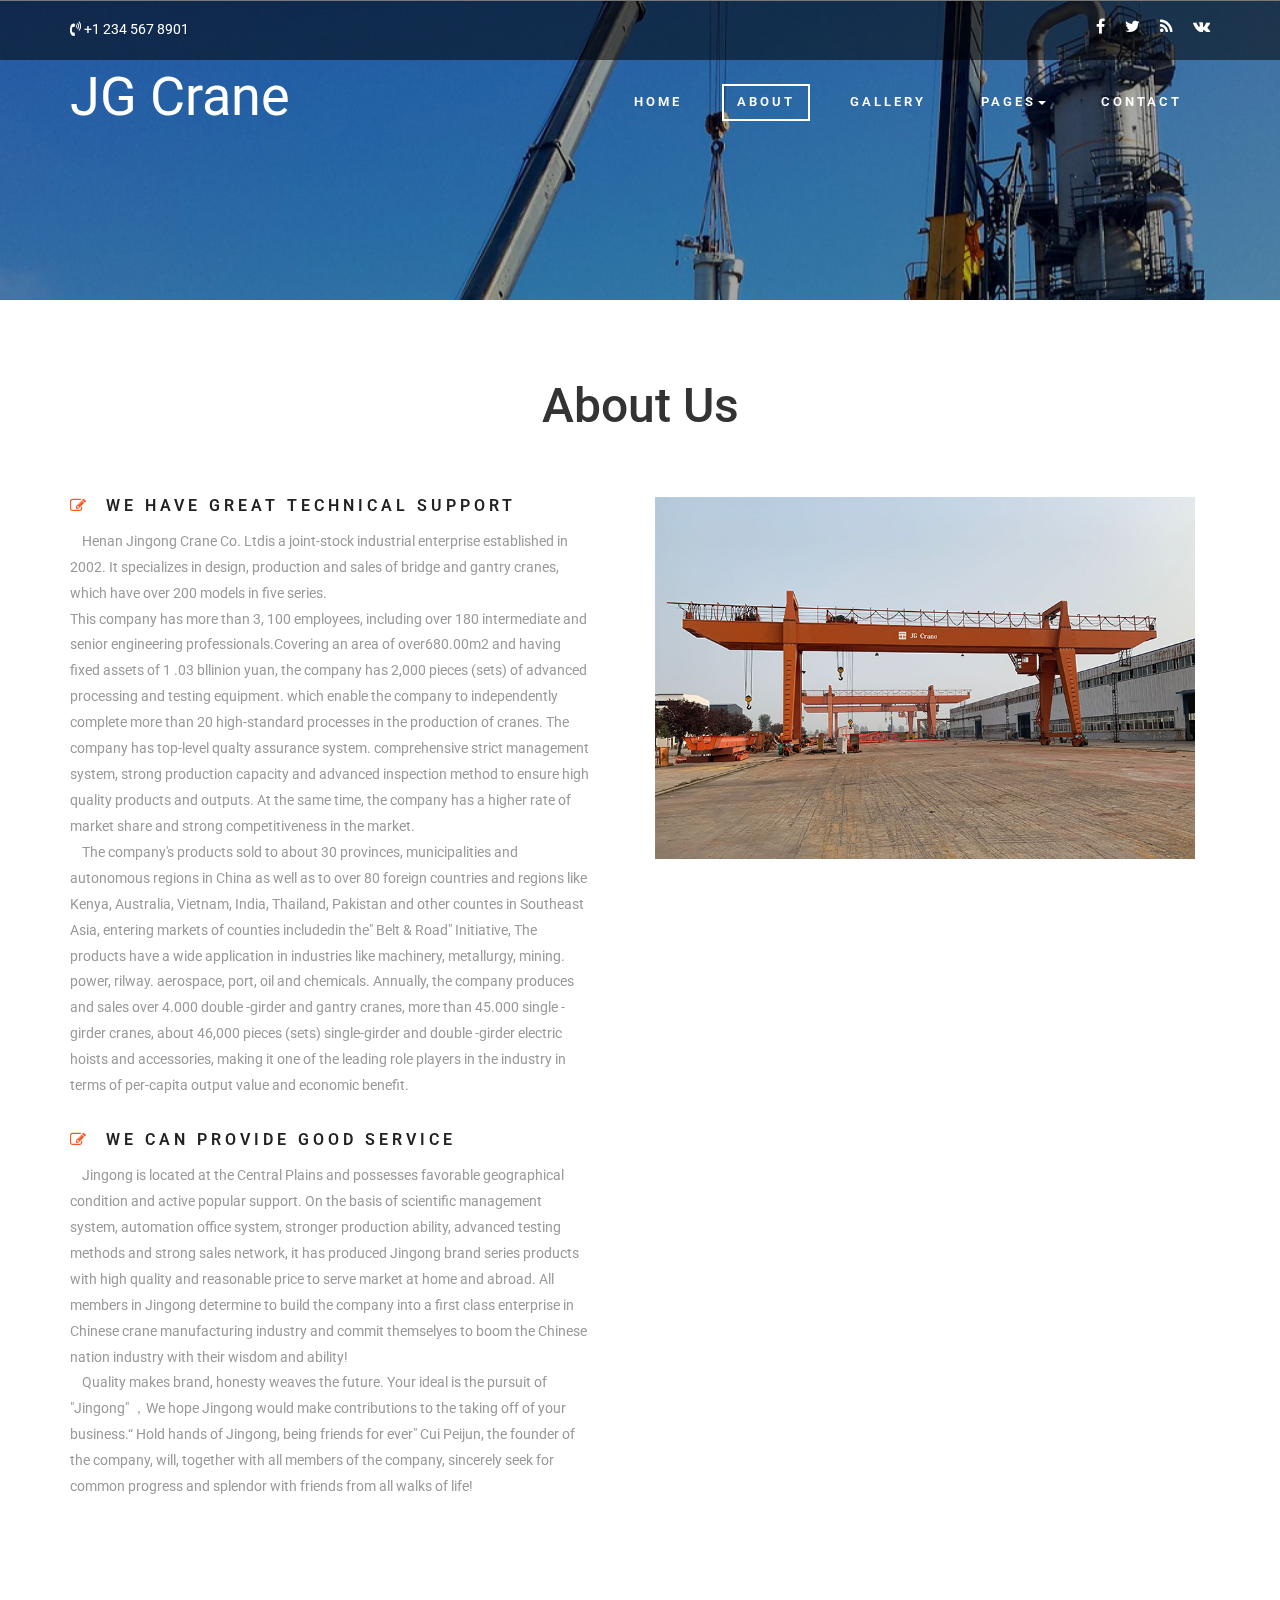
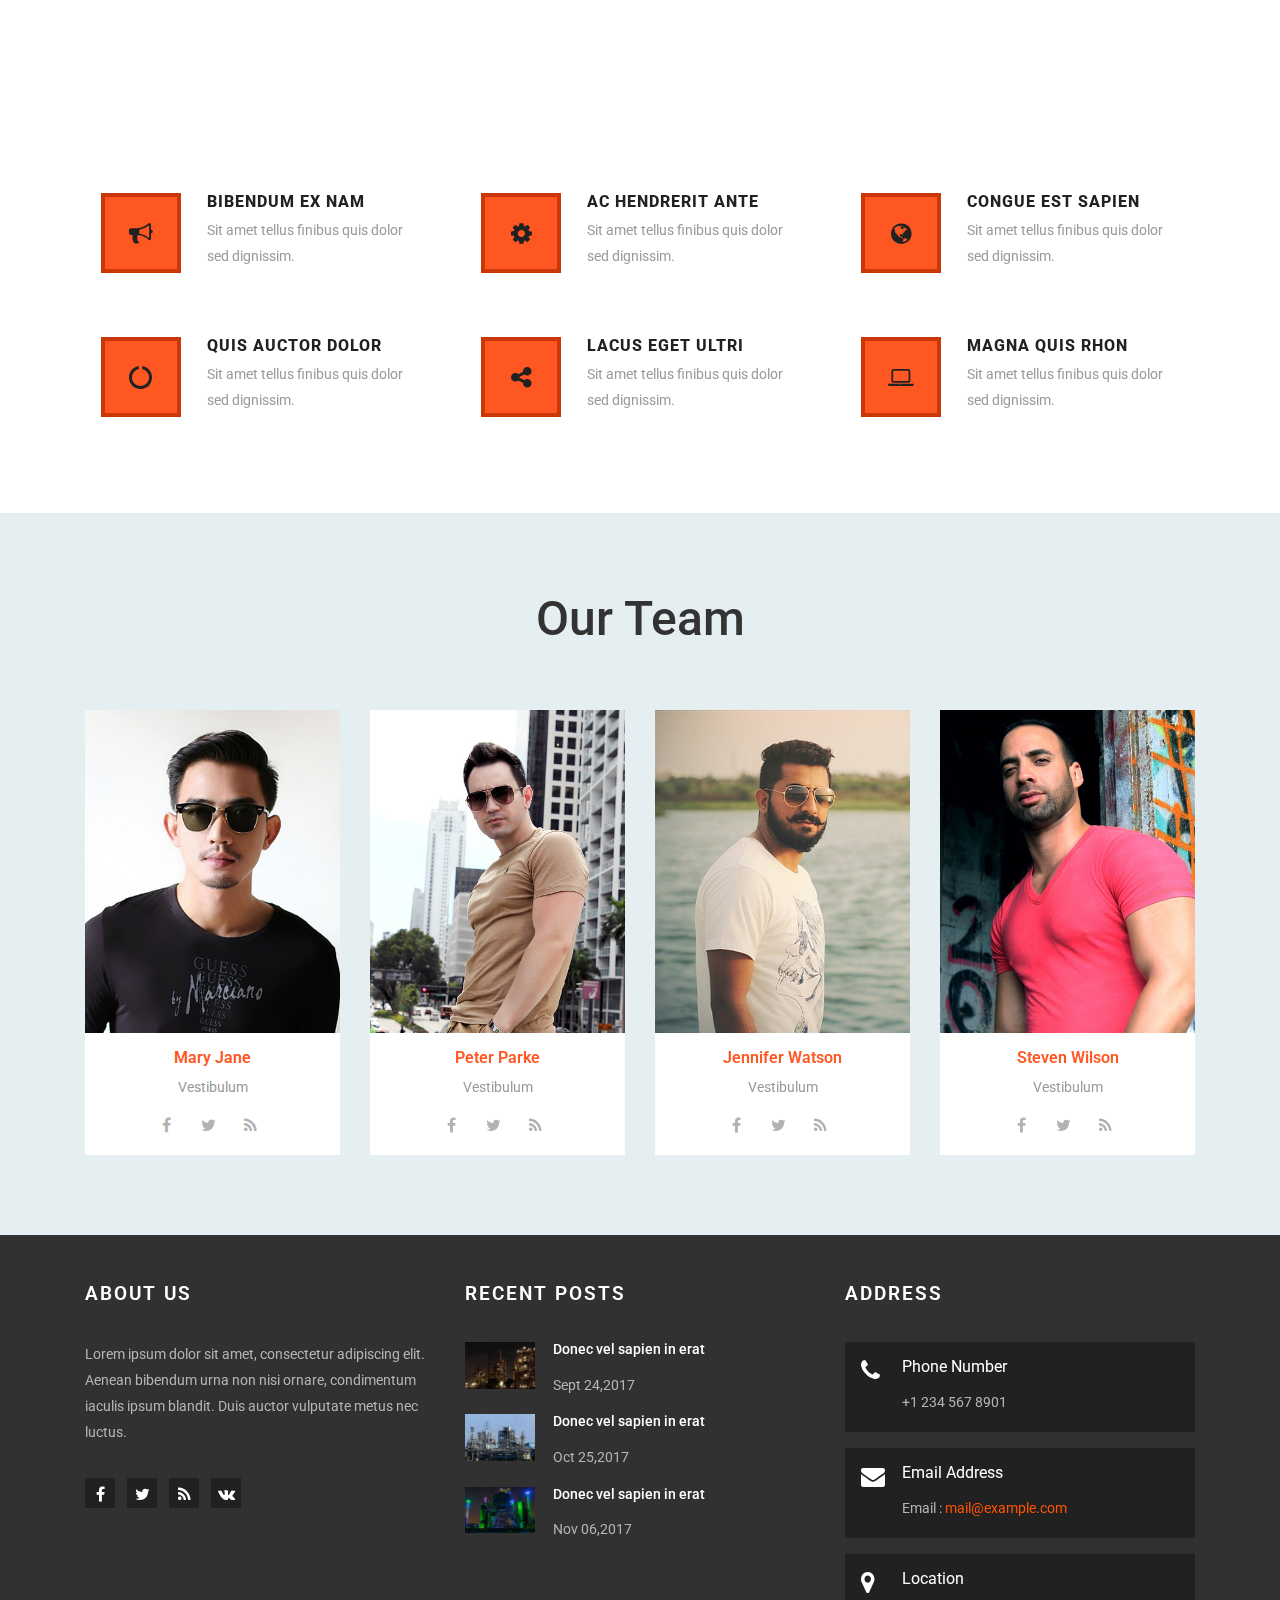
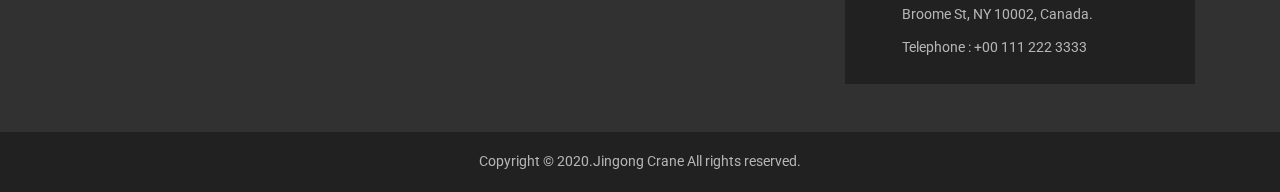
==== commit ad77835b: "yejiao" ====
--- a/about.html
+++ b/about.html
@@ -371,7 +371,7 @@
 		</div>
 		<div class="copyright">
 			<div class="container">
-				<p>Copyright &copy; 2018.Company name All rights reserved.More Templates <a href="http://www.cssmoban.com/" target="_blank" title="模板之家">模板之家</a> - Collect from <a href="http://www.cssmoban.com/" title="网页模板" target="_blank">网页模板</a></p>
+				<p>Copyright &copy; 2020.Jingong Crane All rights reserved.</p>
 			</div>
 		</div>
 	<!-- //footer -->
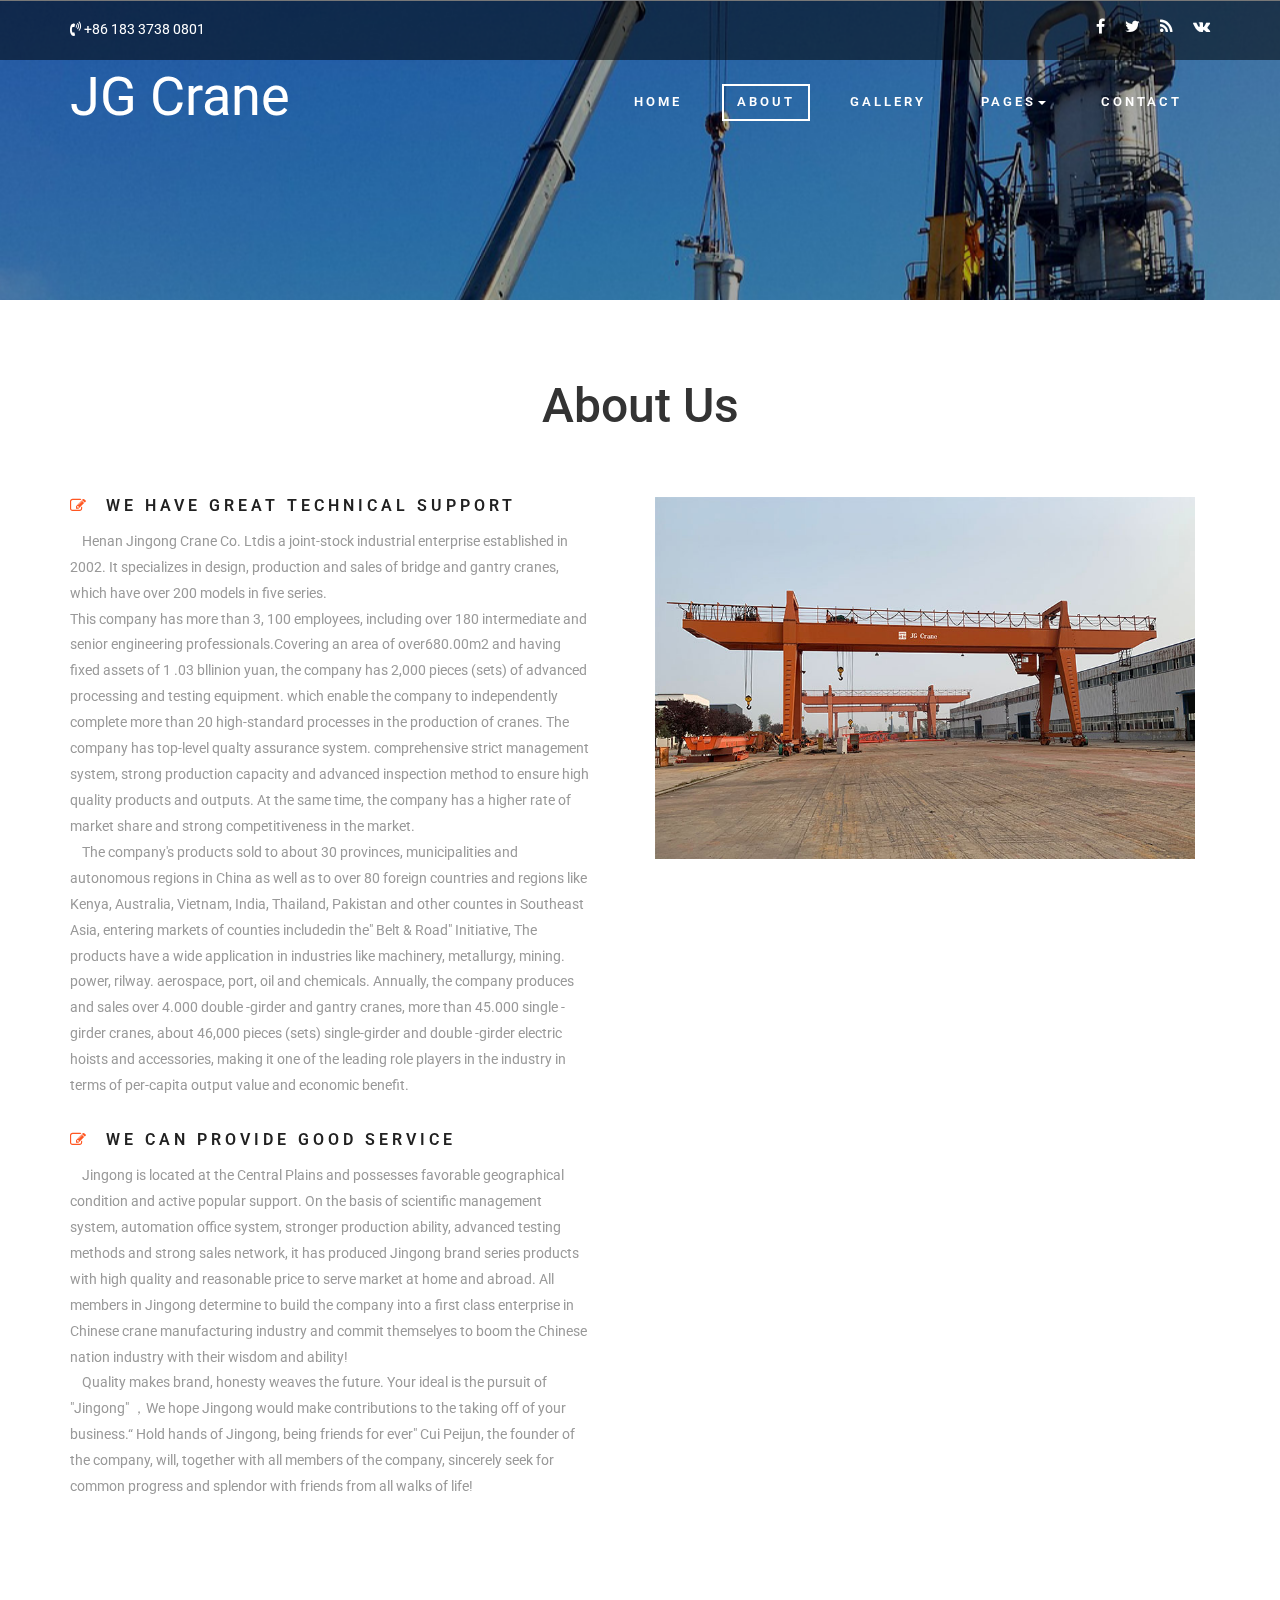
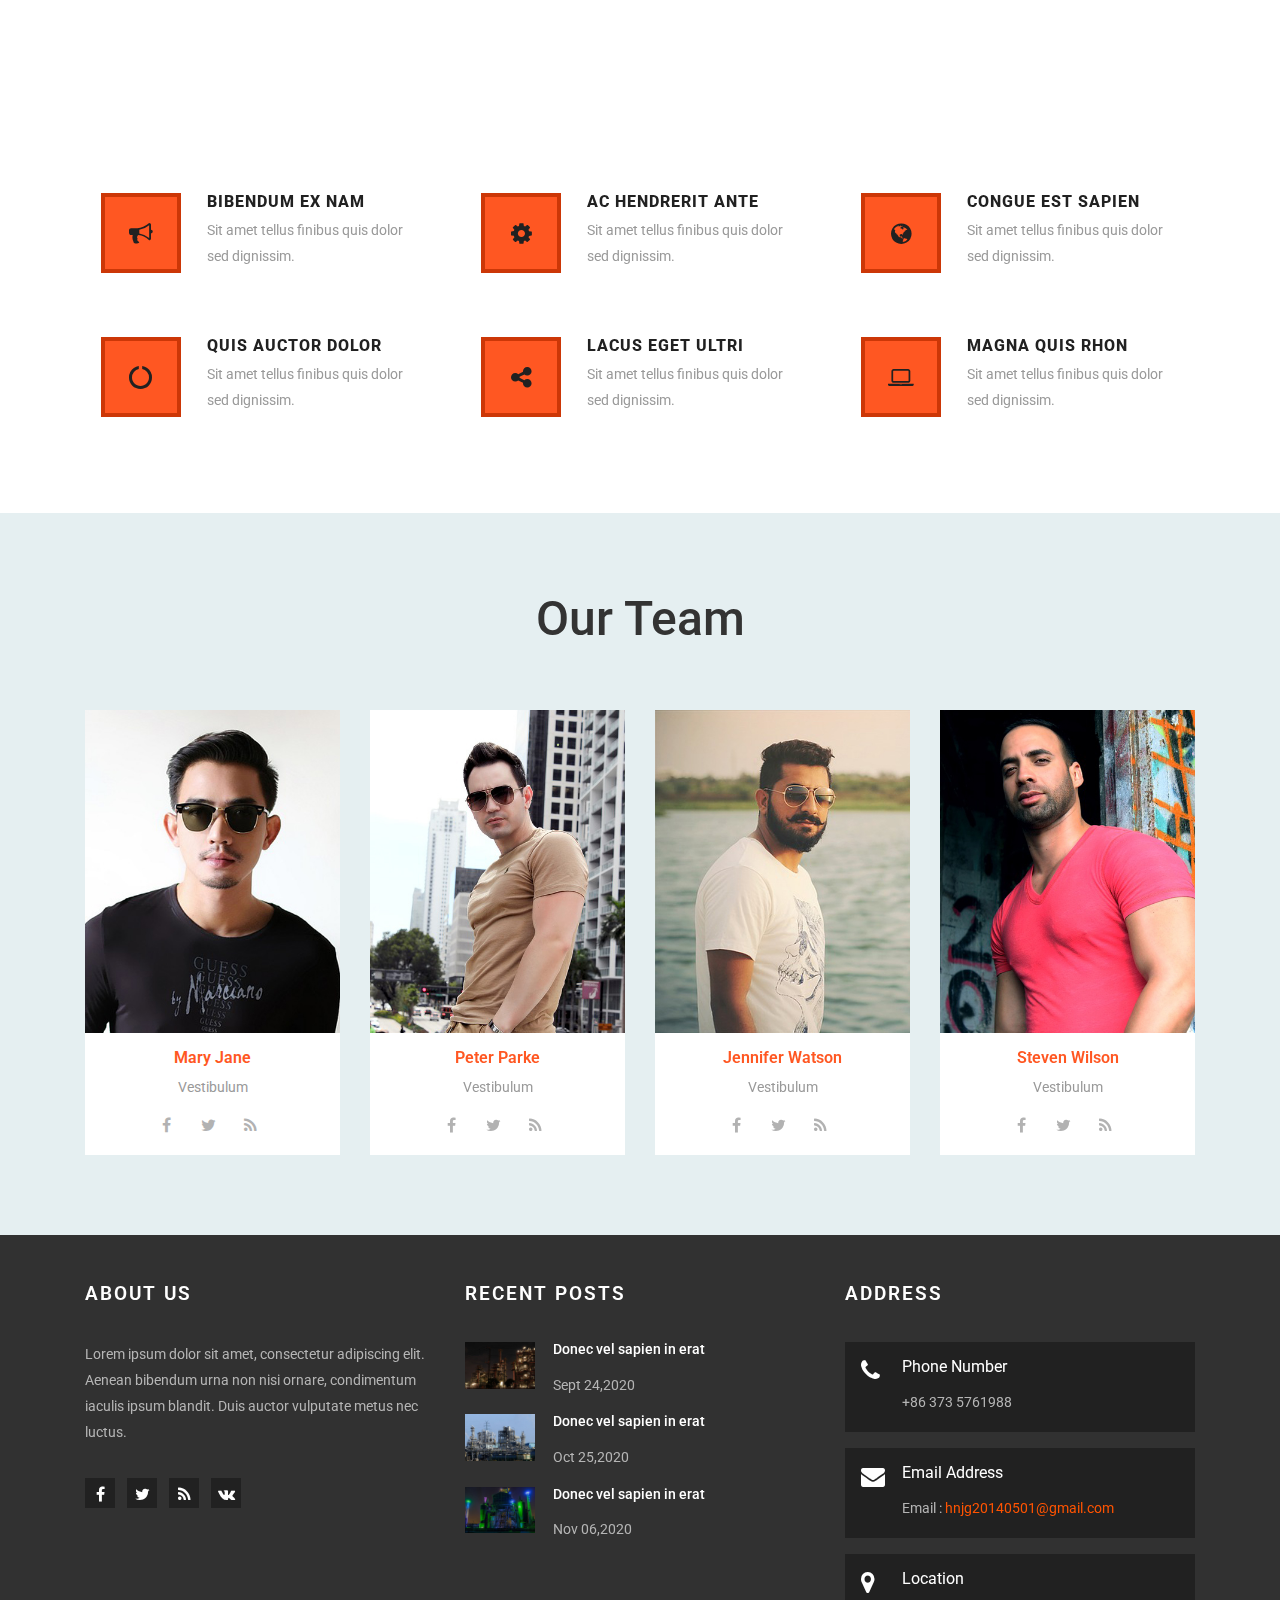
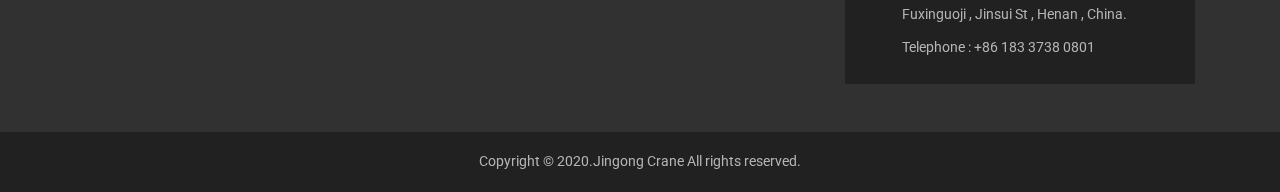
==== commit 18da93c4: "修改footer" ====
--- a/about.html
+++ b/about.html
@@ -29,7 +29,7 @@
 				<div class="container">
 					<div class="w3-header-top-grids">
 						<div class="w3-header-top-left">
-							<p><i class="fa fa-volume-control-phone" aria-hidden="true"></i> +1 234 567 8901</p>
+							<p><i class="fa fa-volume-control-phone" aria-hidden="true"></i> +86 183 3738 0801</p>
 						</div>
 						<div class="w3-header-top-right">
 							<div class="agileinfo-social-grids">
@@ -303,7 +303,7 @@
 							</div>
 							<div class="w3ls-post-info">
 								<h6><a href="#" data-toggle="modal" data-target="#myModal">Donec vel sapien in erat</a></h6>
-								<p>Sept 24,2017</p>
+								<p>Sept 24,2020</p>
 							</div>
 							<div class="clearfix"> </div>
 						</div>
@@ -313,7 +313,7 @@
 							</div>
 							<div class="w3ls-post-info">
 								<h6><a href="#" data-toggle="modal" data-target="#myModal">Donec vel sapien in erat</a></h6>
-								<p>Oct 25,2017</p>
+								<p>Oct 25,2020</p>
 							</div>
 							<div class="clearfix"> </div>
 						</div>
@@ -323,7 +323,7 @@
 							</div>
 							<div class="w3ls-post-info">
 								<h6><a href="#" data-toggle="modal" data-target="#myModal">Donec vel sapien in erat</a></h6>
-								<p>Nov 06,2017</p>
+								<p>Nov 06,2020</p>
 							</div>
 							<div class="clearfix"> </div>
 						</div>
@@ -338,7 +338,7 @@
 							</div>
 							<div class="w3-address-right">
 								<h6>Phone Number</h6>
-								<p>+1 234 567 8901</p>
+								<p>  +86 373 5761988</p>
 							</div>
 							<div class="clearfix"> </div>
 						</div>
@@ -348,7 +348,7 @@
 							</div>
 							<div class="w3-address-right">
 								<h6>Email Address</h6>
-								<p>Email :<a href="mailto:example@email.com"> mail@example.com</a></p>
+								<p>Email :<a href="mailto:example@email.com"> hnjg20140501@gmail.com</a></p>
 							</div>
 							<div class="clearfix"> </div>
 						</div>
@@ -358,8 +358,8 @@
 							</div>
 							<div class="w3-address-right">
 								<h6>Location</h6>
-								<p>Broome St, NY 10002, Canada. 
-								<span>Telephone : +00 111 222 3333</span>
+								<p>Fuxinguoji , Jinsui St , Henan , China. 
+								<span>Telephone : +86 183 3738 0801</span>
 								</p>
 							</div>
 							<div class="clearfix"> </div>
